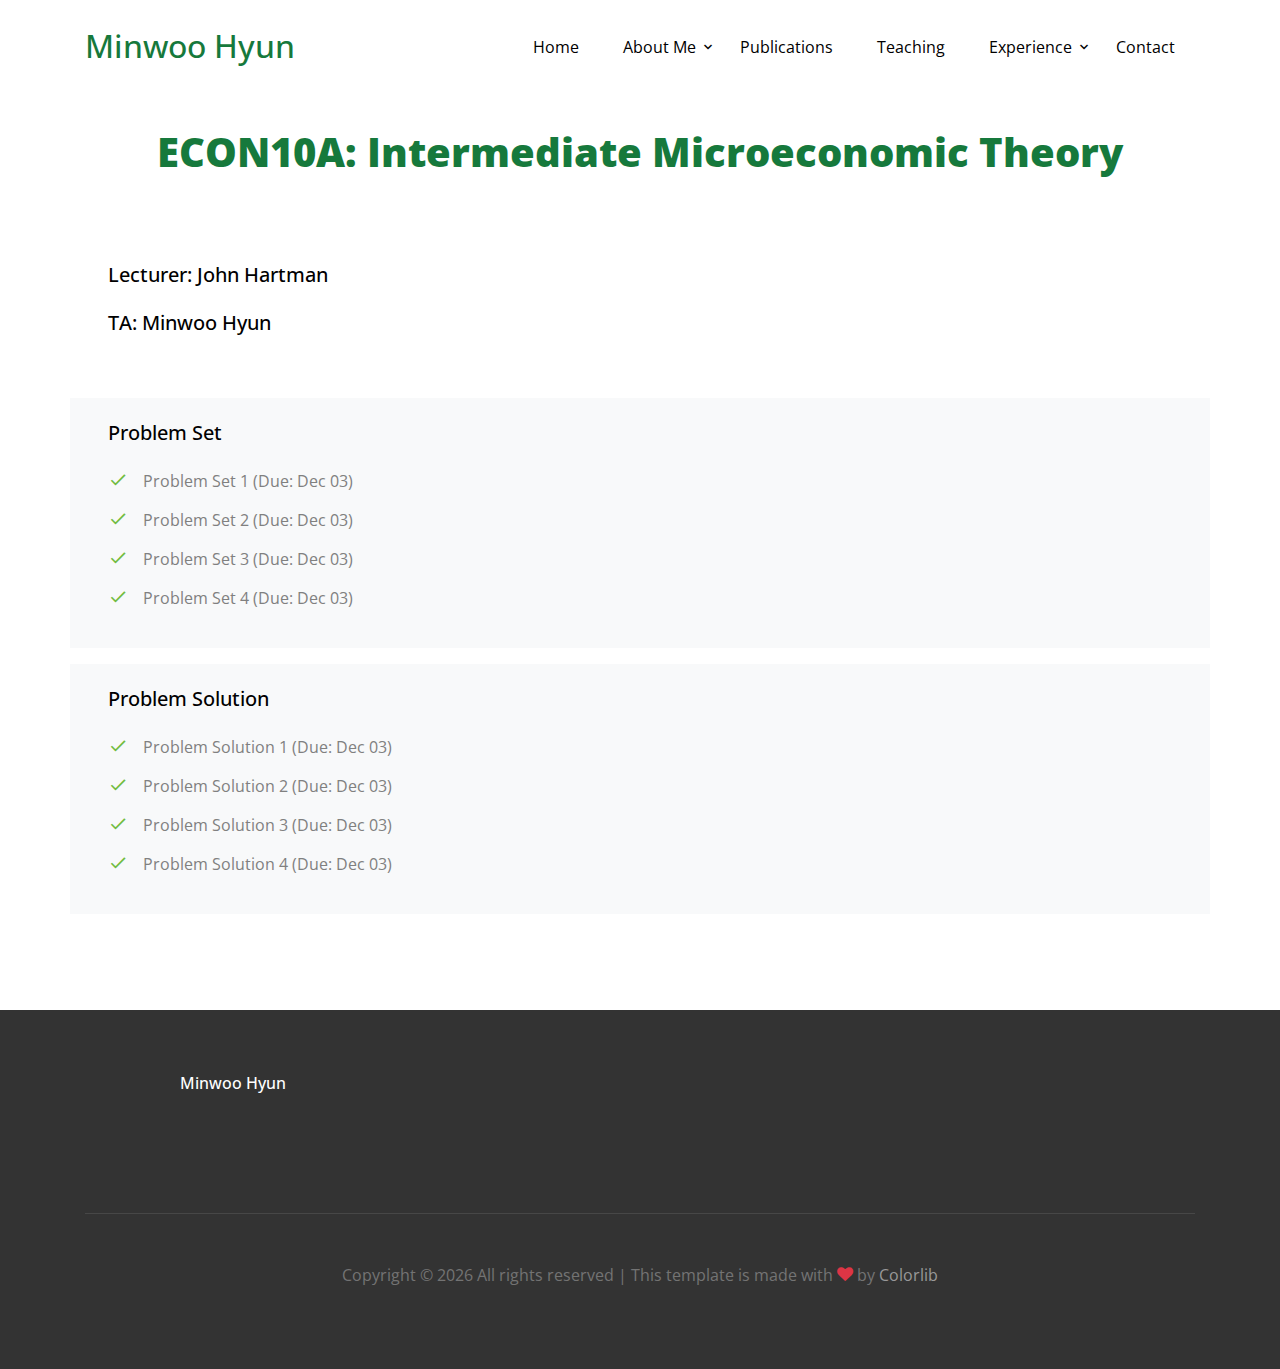
==== teaching_20f.html @ 29292870 "major changes" ====
<!doctype html>
<html lang="en">

<head>
    <title>Minwoo Hyun's Personal Website</title>
    <meta charset="utf-8">
    <meta name="viewport" content="width=device-width, initial-scale=1, shrink-to-fit=no">


    <link href="https://fonts.googleapis.com/css?family=Open+Sans:300,400,700" rel="stylesheet">
    <link rel="stylesheet" href="fonts/icomoon/style.css">

    <link rel="stylesheet" href="css/bootstrap.min.css">
    <link rel="stylesheet" href="css/jquery-ui.css">
    <link rel="stylesheet" href="css/owl.carousel.min.css">
    <link rel="stylesheet" href="css/owl.theme.default.min.css">
    <link rel="stylesheet" href="css/owl.theme.default.min.css">

    <link rel="stylesheet" href="css/jquery.fancybox.min.css">

    <link rel="stylesheet" href="css/bootstrap-datepicker.css">

    <link rel="stylesheet" href="fonts/flaticon/font/flaticon.css">

    <link rel="stylesheet" href="css/aos.css">

    <link rel="stylesheet" href="css/style.css">
    <!-- Global site tag (gtag.js) - Google Analytics -->
    <script async src="https://www.googletagmanager.com/gtag/js?id=UA-167402084-1"></script>
    <script>
        window.dataLayer = window.dataLayer || [];

        function gtag() {
            dataLayer.push(arguments);
        }
        gtag('js', new Date());

        gtag('config', 'UA-167402084-1');
    </script>

</head>

<body data-spy="scroll" data-target=".site-navbar-target" data-offset="300">

    <div class="site-wrap">

        <div class="site-mobile-menu site-navbar-target">
            <div class="site-mobile-menu-header">
                <div class="site-mobile-menu-close mt-3">
                    <span class="icon-close2 js-menu-toggle"></span>
                </div>
            </div>
            <div class="site-mobile-menu-body"></div>
        </div>


        <header class="site-navbar py-4" role="banner">

            <div class="container">
                <div class="row align-items-center">

                    <div class="col-8 col-xl-3">
                        <h1 class="mb-0 site-logo"><a href="index.html" class="h2 mb-0">Minwoo Hyun</a></h1>
                    </div>

                    <div class="col-12 col-md-9 d-none d-xl-block">
                        <nav class="site-navigation position-relative text-right" role="navigation">

                            <ul class="site-menu main-menu js-clone-nav mr-auto d-none d-lg-block">
                                <li><a href="ndex.html#home-section" class="nav-link">Home</a></li>

                                <li class="has-children">
                                    <a href="index.html#about-section" class="nav-link">About Me</a>
                                    <ul class="dropdown">
                                        <li><a href="ndex.html#education-section" class="nav-link">Education</a></li>
                                    </ul>
                                </li>

                                <li><a href="index.html#publication-section" class="nav-link">Publications</a></li>

                                <li><a href="index.html#teaching-section" class="nav-link">Teaching</a></li>

                                <li class="has-children">
                                    <a href="index.html#experience-section" class="nav-link">Experience</a>

                                    <ul class="dropdown">
                                        <li><a href="index.html#pt-section" class="nav-link">Presentations</a></li>
                                        <li><a href="index.html#skill-section" class="nav-link">Programming Skills</a></li>
                                        <!-- <li><a href="#honors-section" class="nav-link">Honors & Awards</a></li> -->
                                    </ul>
                                </li>
                                <!-- <li><a href="#skill-section" class="nav-link">Computer Skills</a></li> -->
                                <li><a href="#contact-section" class="nav-link">Contact</a></li>
                            </ul>
                        </nav>
                    </div>


                    <div class="col-3 d-inline-block d-xl-none ml-md-0 py-3" style="position: relative; top: 3px;"><a href="#" class="site-menu-toggle js-menu-toggle float-right"><span class="icon-menu h3"></span></a></div>

                </div>
            </div>

        </header>

        <section class="site-section mt-5" id="teaching-section">
        <div class="container">
            <div class="row mb-5">
                <div class="col-12 text-center" data-aos="fade-up">
                    <h2 class="section-title mb-3">ECON10A: Intermediate Microeconomic Theory</h2>
                </div>
            </div>

            <div class="row exp-item mb-3" data-aos="fade-up" data-aos-delay="">
                <div class="col-12">
                    <h5 class="h5 mb-4 text-black">Lecturer: John Hartman</h5>
                    <h5 class="h5 mb-4 text-black">TA: Minwoo Hyun</h5>

                </div>
            </div>

            <div class="row exp-item bg-light mb-3" data-aos="fade-up" data-aos-delay="">
                <div class="col-12">
                    <h5 class="h5 mb-4 text-black">Problem Set</h5>
                    <ul class="list-unstyled ul-check success">
                        <li>Problem Set 1 (Due: Dec 03)</li>
                        <li>Problem Set 2 (Due: Dec 03)</li>
                        <li>Problem Set 3 (Due: Dec 03)</li>
                        <li>Problem Set 4 (Due: Dec 03)</li>
                    </ul>
                </div>
            </div>

            <div class="row exp-item bg-light mb-3" data-aos="fade-up" data-aos-delay="">
                <div class="col-12">
                    <h5 class="h5 mb-4 text-black">Problem Solution</h5>
                    <ul class="list-unstyled ul-check success">
                        <li>Problem Solution 1 (Due: Dec 03)</li>
                        <li>Problem Solution 2 (Due: Dec 03)</li>
                        <li>Problem Solution 3 (Due: Dec 03)</li>
                        <li>Problem Solution 4 (Due: Dec 03)</li>
                    </ul>
                </div>
            </div>
        </div>
        
    </section>


        <footer class="site-footer">
            <div class="container">
                <div class="row">
                    <div class="col-md-1">
                    </div>
                    <div class="col-md-5 mb-5">
                        <h2 class="footer-heading mb-4">Minwoo Hyun</h2>
                        <!-- <p>Minwoo Hyun</p>
                        <p>Quantum Physicist/Engineer, Machine Learning Researcher</p> -->
                        <!-- <a href="https://www.facebook.com/hyunseok.oh.927/" class="pl-0 pr-3"><span class="icon-facebook"></span></a> -->
                        <!-- <a href="https://www.linkedin.com/in/hyunseok-oh-65031b1ab/" class="pl-3 pr-3"><span class="icon-linkedin"></span></a> -->
                    </div>
                    <div class="col-md-1">
                    </div>
                    <!-- <div class="col-md-5 ml-auto">
                        <h2 class="footer-heading mb-4">Quick Links</h2>
                        <ul class="list-unstyled">
                            <li><a href="#about-section" class="smoothscroll">About Me</a></li>
                            <li><a href="#experience-section" class="smoothscroll">Experience</a></li>
                            <li><a href="#skill-section" class="smoothscroll">Computer Skills</a></li>
                            <li><a href="#contact-section" class="smoothscroll">Contact</a></li>
                        </ul>
                    </div> -->
                </div>
                <div class="row pt-5 text-center">
                    <div class="col-md-12">
                        <div class="border-top pt-5">
                            <p>
                                <!-- Link back to Colorlib can't be removed. Template is licensed under CC BY 3.0. -->
                                Copyright &copy;
                                <script>
                                    document.write(new Date().getFullYear());
                                </script> All rights reserved | This template is made with <i class="icon-heart text-danger" aria-hidden="true"></i> by <a href="https://colorlib.com" target="_blank">Colorlib</a>
                                <!-- Link back to Colorlib can't be removed. Template is licensed under CC BY 3.0. -->
                            </p>

                        </div>
                    </div>

                </div>
            </div>
        </footer>

    </div>
    <!-- .site-wrap -->

    <script src="js/jquery-3.3.1.min.js"></script>
    <script src="js/jquery-ui.js"></script>
    <script src="js/popper.min.js"></script>
    <script src="js/bootstrap.min.js"></script>
    <script src="js/owl.carousel.min.js"></script>
    <script src="js/jquery.countdown.min.js"></script>
    <script src="js/jquery.easing.1.3.js"></script>
    <script src="js/aos.js"></script>
    <script src="js/jquery.fancybox.min.js"></script>
    <script src="js/jquery.sticky.js"></script>
    <script src="js/isotope.pkgd.min.js"></script>


    <script src="js/main.js"></script>

</body>

</html>
---- fonts/icomoon/style.css ----
@font-face {
  font-family: 'icomoon';
  src:  url('fonts/icomoon.eot?10si43');
  src:  url('fonts/icomoon.eot?10si43#iefix') format('embedded-opentype'),
    url('fonts/icomoon.ttf?10si43') format('truetype'),
    url('fonts/icomoon.woff?10si43') format('woff'),
    url('fonts/icomoon.svg?10si43#icomoon') format('svg');
  font-weight: normal;
  font-style: normal;
}

[class^="icon-"], [class*=" icon-"] {
  /* use !important to prevent issues with browser extensions that change fonts */
  font-family: 'icomoon' !important;
  speak: none;
  font-style: normal;
  font-weight: normal;
  font-variant: normal;
  text-transform: none;
  line-height: 1;

  /* Better Font Rendering =========== */
  -webkit-font-smoothing: antialiased;
  -moz-osx-font-smoothing: grayscale;
}

.icon-asterisk:before {
  content: "\f069";
}
.icon-plus:before {
  content: "\f067";
}
.icon-question:before {
  content: "\f128";
}
.icon-minus:before {
  content: "\f068";
}
.icon-glass:before {
  content: "\f000";
}
.icon-music:before {
  content: "\f001";
}
.icon-search:before {
  content: "\f002";
}
.icon-envelope-o:before {
  content: "\f003";
}
.icon-heart:before {
  content: "\f004";
}
.icon-star:before {
  content: "\f005";
}
.icon-star-o:before {
  content: "\f006";
}
.icon-user:before {
  content: "\f007";
}
.icon-film:before {
  content: "\f008";
}
.icon-th-large:before {
  content: "\f009";
}
.icon-th:before {
  content: "\f00a";
}
.icon-th-list:before {
  content: "\f00b";
}
.icon-check:before {
  content: "\f00c";
}
.icon-close:before {
  content: "\f00d";
}
.icon-remove:before {
  content: "\f00d";
}
.icon-times:before {
  content: "\f00d";
}
.icon-search-plus:before {
  content: "\f00e";
}
.icon-search-minus:before {
  content: "\f010";
}
.icon-power-off:before {
  content: "\f011";
}
.icon-signal:before {
  content: "\f012";
}
.icon-cog:before {
  content: "\f013";
}
.icon-gear:before {
  content: "\f013";
}
.icon-trash-o:before {
  content: "\f014";
}
.icon-home:before {
  content: "\f015";
}
.icon-file-o:before {
  content: "\f016";
}
.icon-clock-o:before {
  content: "\f017";
}
.icon-road:before {
  content: "\f018";
}
.icon-download:before {
  content: "\f019";
}
.icon-arrow-circle-o-down:before {
  content: "\f01a";
}
.icon-arrow-circle-o-up:before {
  content: "\f01b";
}
.icon-inbox:before {
  content: "\f01c";
}
.icon-play-circle-o:before {
  content: "\f01d";
}
.icon-repeat:before {
  content: "\f01e";
}
.icon-rotate-right:before {
  content: "\f01e";
}
.icon-refresh:before {
  content: "\f021";
}
.icon-list-alt:before {
  content: "\f022";
}
.icon-lock:before {
  content: "\f023";
}
.icon-flag:before {
  content: "\f024";
}
.icon-headphones:before {
  content: "\f025";
}
.icon-volume-off:before {
  content: "\f026";
}
.icon-volume-down:before {
  content: "\f027";
}
.icon-volume-up:before {
  content: "\f028";
}
.icon-qrcode:before {
  content: "\f029";
}
.icon-barcode:before {
  content: "\f02a";
}
.icon-tag:before {
  content: "\f02b";
}
.icon-tags:before {
  content: "\f02c";
}
.icon-book:before {
  content: "\f02d";
}
.icon-bookmark:before {
  content: "\f02e";
}
.icon-print:before {
  content: "\f02f";
}
.icon-camera:before {
  content: "\f030";
}
.icon-font:before {
  content: "\f031";
}
.icon-bold:before {
  content: "\f032";
}
.icon-italic:before {
  content: "\f033";
}
.icon-text-height:before {
  content: "\f034";
}
.icon-text-width:before {
  content: "\f035";
}
.icon-align-left:before {
  content: "\f036";
}
.icon-align-center:before {
  content: "\f037";
}
.icon-align-right:before {
  content: "\f038";
}
.icon-align-justify:before {
  content: "\f039";
}
.icon-list:before {
  content: "\f03a";
}
.icon-dedent:before {
  content: "\f03b";
}
.icon-outdent:before {
  content: "\f03b";
}
.icon-indent:before {
  content: "\f03c";
}
.icon-video-camera:before {
  content: "\f03d";
}
.icon-image:before {
  content: "\f03e";
}
.icon-photo:before {
  content: "\f03e";
}
.icon-picture-o:before {
  content: "\f03e";
}
.icon-pencil:before {
  content: "\f040";
}
.icon-map-marker:before {
  content: "\f041";
}
.icon-adjust:before {
  content: "\f042";
}
.icon-tint:before {
  content: "\f043";
}
.icon-edit:before {
  content: "\f044";
}
.icon-pencil-square-o:before {
  content: "\f044";
}
.icon-share-square-o:before {
  content: "\f045";
}
.icon-check-square-o:before {
  content: "\f046";
}
.icon-arrows:before {
  content: "\f047";
}
.icon-step-backward:before {
  content: "\f048";
}
.icon-fast-backward:before {
  content: "\f049";
}
.icon-backward:before {
  content: "\f04a";
}
.icon-play:before {
  content: "\f04b";
}
.icon-pause:before {
  content: "\f04c";
}
.icon-stop:before {
  content: "\f04d";
}
.icon-forward:before {
  content: "\f04e";
}
.icon-fast-forward:before {
  content: "\f050";
}
.icon-step-forward:before {
  content: "\f051";
}
.icon-eject:before {
  content: "\f052";
}
.icon-chevron-left:before {
  content: "\f053";
}
.icon-chevron-right:before {
  content: "\f054";
}
.icon-plus-circle:before {
  content: "\f055";
}
.icon-minus-circle:before {
  content: "\f056";
}
.icon-times-circle:before {
  content: "\f057";
}
.icon-check-circle:before {
  content: "\f058";
}
.icon-question-circle:before {
  content: "\f059";
}
.icon-info-circle:before {
  content: "\f05a";
}
.icon-crosshairs:before {
  content: "\f05b";
}
.icon-times-circle-o:before {
  content: "\f05c";
}
.icon-check-circle-o:before {
  content: "\f05d";
}
.icon-ban:before {
  content: "\f05e";
}
.icon-arrow-left:before {
  content: "\f060";
}
.icon-arrow-right:before {
  content: "\f061";
}
.icon-arrow-up:before {
  content: "\f062";
}
.icon-arrow-down:before {
  content: "\f063";
}
.icon-mail-forward:before {
  content: "\f064";
}
.icon-share:before {
  content: "\f064";
}
.icon-expand:before {
  content: "\f065";
}
.icon-compress:before {
  content: "\f066";
}
.icon-exclamation-circle:before {
  content: "\f06a";
}
.icon-gift:before {
  content: "\f06b";
}
.icon-leaf:before {
  content: "\f06c";
}
.icon-fire:before {
  content: "\f06d";
}
.icon-eye:before {
  content: "\f06e";
}
.icon-eye-slash:before {
  content: "\f070";
}
.icon-exclamation-triangle:before {
  content: "\f071";
}
.icon-warning:before {
  content: "\f071";
}
.icon-plane:before {
  content: "\f072";
}
.icon-calendar:before {
  content: "\f073";
}
.icon-random:before {
  content: "\f074";
}
.icon-comment:before {
  content: "\f075";
}
.icon-magnet:before {
  content: "\f076";
}
.icon-chevron-up:before {
  content: "\f077";
}
.icon-chevron-down:before {
  content: "\f078";
}
.icon-retweet:before {
  content: "\f079";
}
.icon-shopping-cart:before {
  content: "\f07a";
}
.icon-folder:before {
  content: "\f07b";
}
.icon-folder-open:before {
  content: "\f07c";
}
.icon-arrows-v:before {
  content: "\f07d";
}
.icon-arrows-h:before {
  content: "\f07e";
}
.icon-bar-chart:before {
  content: "\f080";
}
.icon-bar-chart-o:before {
  content: "\f080";
}
.icon-twitter-square:before {
  content: "\f081";
}
.icon-facebook-square:before {
  content: "\f082";
}
.icon-camera-retro:before {
  content: "\f083";
}
.icon-key:before {
  content: "\f084";
}
.icon-cogs:before {
  content: "\f085";
}
.icon-gears:before {
  content: "\f085";
}
.icon-comments:before {
  content: "\f086";
}
.icon-thumbs-o-up:before {
  content: "\f087";
}
.icon-thumbs-o-down:before {
  content: "\f088";
}
.icon-star-half:before {
  content: "\f089";
}
.icon-heart-o:before {
  content: "\f08a";
}
.icon-sign-out:before {
  content: "\f08b";
}
.icon-linkedin-square:before {
  content: "\f08c";
}
.icon-thumb-tack:before {
  content: "\f08d";
}
.icon-external-link:before {
  content: "\f08e";
}
.icon-sign-in:before {
  content: "\f090";
}
.icon-trophy:before {
  content: "\f091";
}
.icon-github-square:before {
  content: "\f092";
}
.icon-upload:before {
  content: "\f093";
}
.icon-lemon-o:before {
  content: "\f094";
}
.icon-phone:before {
  content: "\f095";
}
.icon-square-o:before {
  content: "\f096";
}
.icon-bookmark-o:before {
  content: "\f097";
}
.icon-phone-square:before {
  content: "\f098";
}
.icon-twitter:before {
  content: "\f099";
}
.icon-facebook:before {
  content: "\f09a";
}
.icon-facebook-f:before {
  content: "\f09a";
}
.icon-github:before {
  content: "\f09b";
}
.icon-unlock:before {
  content: "\f09c";
}
.icon-credit-card:before {
  content: "\f09d";
}
.icon-feed:before {
  content: "\f09e";
}
.icon-rss:before {
  content: "\f09e";
}
.icon-hdd-o:before {
  content: "\f0a0";
}
.icon-bullhorn:before {
  content: "\f0a1";
}
.icon-bell-o:before {
  content: "\f0a2";
}
.icon-certificate:before {
  content: "\f0a3";
}
.icon-hand-o-right:before {
  content: "\f0a4";
}
.icon-hand-o-left:before {
  content: "\f0a5";
}
.icon-hand-o-up:before {
  content: "\f0a6";
}
.icon-hand-o-down:before {
  content: "\f0a7";
}
.icon-arrow-circle-left:before {
  content: "\f0a8";
}
.icon-arrow-circle-right:before {
  content: "\f0a9";
}
.icon-arrow-circle-up:before {
  content: "\f0aa";
}
.icon-arrow-circle-down:before {
  content: "\f0ab";
}
.icon-globe:before {
  content: "\f0ac";
}
.icon-wrench:before {
  content: "\f0ad";
}
.icon-tasks:before {
  content: "\f0ae";
}
.icon-filter:before {
  content: "\f0b0";
}
.icon-briefcase:before {
  content: "\f0b1";
}
.icon-arrows-alt:before {
  content: "\f0b2";
}
.icon-group:before {
  content: "\f0c0";
}
.icon-users:before {
  content: "\f0c0";
}
.icon-chain:before {
  content: "\f0c1";
}
.icon-link:before {
  content: "\f0c1";
}
.icon-cloud:before {
  content: "\f0c2";
}
.icon-flask:before {
  content: "\f0c3";
}
.icon-cut:before {
  content: "\f0c4";
}
.icon-scissors:before {
  content: "\f0c4";
}
.icon-copy:before {
  content: "\f0c5";
}
.icon-files-o:before {
  content: "\f0c5";
}
.icon-paperclip:before {
  content: "\f0c6";
}
.icon-floppy-o:before {
  content: "\f0c7";
}
.icon-save:before {
  content: "\f0c7";
}
.icon-square:before {
  content: "\f0c8";
}
.icon-bars:before {
  content: "\f0c9";
}
.icon-navicon:before {
  content: "\f0c9";
}
.icon-reorder:before {
  content: "\f0c9";
}
.icon-list-ul:before {
  content: "\f0ca";
}
.icon-list-ol:before {
  content: "\f0cb";
}
.icon-strikethrough:before {
  content: "\f0cc";
}
.icon-underline:before {
  content: "\f0cd";
}
.icon-table:before {
  content: "\f0ce";
}
.icon-magic:before {
  content: "\f0d0";
}
.icon-truck:before {
  content: "\f0d1";
}
.icon-pinterest:before {
  content: "\f0d2";
}
.icon-pinterest-square:before {
  content: "\f0d3";
}
.icon-google-plus-square:before {
  content: "\f0d4";
}
.icon-google-plus:before {
  content: "\f0d5";
}
.icon-money:before {
  content: "\f0d6";
}
.icon-caret-down:before {
  content: "\f0d7";
}
.icon-caret-up:before {
  content: "\f0d8";
}
.icon-caret-left:before {
  content: "\f0d9";
}
.icon-caret-right:before {
  content: "\f0da";
}
.icon-columns:before {
  content: "\f0db";
}
.icon-sort:before {
  content: "\f0dc";
}
.icon-unsorted:before {
  content: "\f0dc";
}
.icon-sort-desc:before {
  content: "\f0dd";
}
.icon-sort-down:before {
  content: "\f0dd";
}
.icon-sort-asc:before {
  content: "\f0de";
}
.icon-sort-up:before {
  content: "\f0de";
}
.icon-envelope:before {
  content: "\f0e0";
}
.icon-linkedin:before {
  content: "\f0e1";
}
.icon-rotate-left:before {
  content: "\f0e2";
}
.icon-undo:before {
  content: "\f0e2";
}
.icon-gavel:before {
  content: "\f0e3";
}
.icon-legal:before {
  content: "\f0e3";
}
.icon-dashboard:before {
  content: "\f0e4";
}
.icon-tachometer:before {
  content: "\f0e4";
}
.icon-comment-o:before {
  content: "\f0e5";
}
.icon-comments-o:before {
  content: "\f0e6";
}
.icon-bolt:before {
  content: "\f0e7";
}
.icon-flash:before {
  content: "\f0e7";
}
.icon-sitemap:before {
  content: "\f0e8";
}
.icon-umbrella:before {
  content: "\f0e9";
}
.icon-clipboard:before {
  content: "\f0ea";
}
.icon-paste:before {
  content: "\f0ea";
}
.icon-lightbulb-o:before {
  content: "\f0eb";
}
.icon-exchange:before {
  content: "\f0ec";
}
.icon-cloud-download:before {
  content: "\f0ed";
}
.icon-cloud-upload:before {
  content: "\f0ee";
}
.icon-user-md:before {
  content: "\f0f0";
}
.icon-stethoscope:before {
  content: "\f0f1";
}
.icon-suitcase:before {
  content: "\f0f2";
}
.icon-bell:before {
  content: "\f0f3";
}
.icon-coffee:before {
  content: "\f0f4";
}
.icon-cutlery:before {
  content: "\f0f5";
}
.icon-file-text-o:before {
  content: "\f0f6";
}
.icon-building-o:before {
  content: "\f0f7";
}
.icon-hospital-o:before {
  content: "\f0f8";
}
.icon-ambulance:before {
  content: "\f0f9";
}
.icon-medkit:before {
  content: "\f0fa";
}
.icon-fighter-jet:before {
  content: "\f0fb";
}
.icon-beer:before {
  content: "\f0fc";
}
.icon-h-square:before {
  content: "\f0fd";
}
.icon-plus-square:before {
  content: "\f0fe";
}
.icon-angle-double-left:before {
  content: "\f100";
}
.icon-angle-double-right:before {
  content: "\f101";
}
.icon-angle-double-up:before {
  content: "\f102";
}
.icon-angle-double-down:before {
  content: "\f103";
}
.icon-angle-left:before {
  content: "\f104";
}
.icon-angle-right:before {
  content: "\f105";
}
.icon-angle-up:before {
  content: "\f106";
}
.icon-angle-down:before {
  content: "\f107";
}
.icon-desktop:before {
  content: "\f108";
}
.icon-laptop:before {
  content: "\f109";
}
.icon-tablet:before {
  content: "\f10a";
}
.icon-mobile:before {
  content: "\f10b";
}
.icon-mobile-phone:before {
  content: "\f10b";
}
.icon-circle-o:before {
  content: "\f10c";
}
.icon-quote-left:before {
  content: "\f10d";
}
.icon-quote-right:before {
  content: "\f10e";
}
.icon-spinner:before {
  content: "\f110";
}
.icon-circle:before {
  content: "\f111";
}
.icon-mail-reply:before {
  content: "\f112";
}
.icon-reply:before {
  content: "\f112";
}
.icon-github-alt:before {
  content: "\f113";
}
.icon-folder-o:before {
  content: "\f114";
}
.icon-folder-open-o:before {
  content: "\f115";
}
.icon-smile-o:before {
  content: "\f118";
}
.icon-frown-o:before {
  content: "\f119";
}
.icon-meh-o:before {
  content: "\f11a";
}
.icon-gamepad:before {
  content: "\f11b";
}
.icon-keyboard-o:before {
  content: "\f11c";
}
.icon-flag-o:before {
  content: "\f11d";
}
.icon-flag-checkered:before {
  content: "\f11e";
}
.icon-terminal:before {
  content: "\f120";
}
.icon-code:before {
  content: "\f121";
}
.icon-mail-reply-all:before {
  content: "\f122";
}
.icon-reply-all:before {
  content: "\f122";
}
.icon-star-half-empty:before {
  content: "\f123";
}
.icon-star-half-full:before {
  content: "\f123";
}
.icon-star-half-o:before {
  content: "\f123";
}
.icon-location-arrow:before {
  content: "\f124";
}
.icon-crop:before {
  content: "\f125";
}
.icon-code-fork:before {
  content: "\f126";
}
.icon-chain-broken:before {
  content: "\f127";
}
.icon-unlink:before {
  content: "\f127";
}
.icon-info:before {
  content: "\f129";
}
.icon-exclamation:before {
  content: "\f12a";
}
.icon-superscript:before {
  content: "\f12b";
}
.icon-subscript:before {
  content: "\f12c";
}
.icon-eraser:before {
  content: "\f12d";
}
.icon-puzzle-piece:before {
  content: "\f12e";
}
.icon-microphone:before {
  content: "\f130";
}
.icon-microphone-slash:before {
  content: "\f131";
}
.icon-shield:before {
  content: "\f132";
}
.icon-calendar-o:before {
  content: "\f133";
}
.icon-fire-extinguisher:before {
  content: "\f134";
}
.icon-rocket:before {
  content: "\f135";
}
.icon-maxcdn:before {
  content: "\f136";
}
.icon-chevron-circle-left:before {
  content: "\f137";
}
.icon-chevron-circle-right:before {
  content: "\f138";
}
.icon-chevron-circle-up:before {
  content: "\f139";
}
.icon-chevron-circle-down:before {
  content: "\f13a";
}
.icon-html5:before {
  content: "\f13b";
}
.icon-css3:before {
  content: "\f13c";
}
.icon-anchor:before {
  content: "\f13d";
}
.icon-unlock-alt:before {
  content: "\f13e";
}
.icon-bullseye:before {
  content: "\f140";
}
.icon-ellipsis-h:before {
  content: "\f141";
}
.icon-ellipsis-v:before {
  content: "\f142";
}
.icon-rss-square:before {
  content: "\f143";
}
.icon-play-circle:before {
  content: "\f144";
}
.icon-ticket:before {
  content: "\f145";
}
.icon-minus-square:before {
  content: "\f146";
}
.icon-minus-square-o:before {
  content: "\f147";
}
.icon-level-up:before {
  content: "\f148";
}
.icon-level-down:before {
  content: "\f149";
}
.icon-check-square:before {
  content: "\f14a";
}
.icon-pencil-square:before {
  content: "\f14b";
}
.icon-external-link-square:before {
  content: "\f14c";
}
.icon-share-square:before {
  content: "\f14d";
}
.icon-compass:before {
  content: "\f14e";
}
.icon-caret-square-o-down:before {
  content: "\f150";
}
.icon-toggle-down:before {
  content: "\f150";
}
.icon-caret-square-o-up:before {
  content: "\f151";
}
.icon-toggle-up:before {
  content: "\f151";
}
.icon-caret-square-o-right:before {
  content: "\f152";
}
.icon-toggle-right:before {
  content: "\f152";
}
.icon-eur:before {
  content: "\f153";
}
.icon-euro:before {
  content: "\f153";
}
.icon-gbp:before {
  content: "\f154";
}
.icon-dollar:before {
  content: "\f155";
}
.icon-usd:before {
  content: "\f155";
}
.icon-inr:before {
  content: "\f156";
}
.icon-rupee:before {
  content: "\f156";
}
.icon-cny:before {
  content: "\f157";
}
.icon-jpy:before {
  content: "\f157";
}
.icon-rmb:before {
  content: "\f157";
}
.icon-yen:before {
  content: "\f157";
}
.icon-rouble:before {
  content: "\f158";
}
.icon-rub:before {
  content: "\f158";
}
.icon-ruble:before {
  content: "\f158";
}
.icon-krw:before {
  content: "\f159";
}
.icon-won:before {
  content: "\f159";
}
.icon-bitcoin:before {
  content: "\f15a";
}
.icon-btc:before {
  content: "\f15a";
}
.icon-file:before {
  content: "\f15b";
}
.icon-file-text:before {
  content: "\f15c";
}
.icon-sort-alpha-asc:before {
  content: "\f15d";
}
.icon-sort-alpha-desc:before {
  content: "\f15e";
}
.icon-sort-amount-asc:before {
  content: "\f160";
}
.icon-sort-amount-desc:before {
  content: "\f161";
}
.icon-sort-numeric-asc:before {
  content: "\f162";
}
.icon-sort-numeric-desc:before {
  content: "\f163";
}
.icon-thumbs-up:before {
  content: "\f164";
}
.icon-thumbs-down:before {
  content: "\f165";
}
.icon-youtube-square:before {
  content: "\f166";
}
.icon-youtube:before {
  content: "\f167";
}
.icon-xing:before {
  content: "\f168";
}
.icon-xing-square:before {
  content: "\f169";
}
.icon-youtube-play:before {
  content: "\f16a";
}
.icon-dropbox:before {
  content: "\f16b";
}
.icon-stack-overflow:before {
  content: "\f16c";
}
.icon-instagram:before {
  content: "\f16d";
}
.icon-flickr:before {
  content: "\f16e";
}
.icon-adn:before {
  content: "\f170";
}
.icon-bitbucket:before {
  content: "\f171";
}
.icon-bitbucket-square:before {
  content: "\f172";
}
.icon-tumblr:before {
  content: "\f173";
}
.icon-tumblr-square:before {
  content: "\f174";
}
.icon-long-arrow-down:before {
  content: "\f175";
}
.icon-long-arrow-up:before {
  content: "\f176";
}
.icon-long-arrow-left:before {
  content: "\f177";
}
.icon-long-arrow-right:before {
  content: "\f178";
}
.icon-apple:before {
  content: "\f179";
}
.icon-windows:before {
  content: "\f17a";
}
.icon-android:before {
  content: "\f17b";
}
.icon-linux:before {
  content: "\f17c";
}
.icon-dribbble:before {
  content: "\f17d";
}
.icon-skype:before {
  content: "\f17e";
}
.icon-foursquare:before {
  content: "\f180";
}
.icon-trello:before {
  content: "\f181";
}
.icon-female:before {
  content: "\f182";
}
.icon-male:before {
  content: "\f183";
}
.icon-gittip:before {
  content: "\f184";
}
.icon-gratipay:before {
  content: "\f184";
}
.icon-sun-o:before {
  content: "\f185";
}
.icon-moon-o:before {
  content: "\f186";
}
.icon-archive:before {
  content: "\f187";
}
.icon-bug:before {
  content: "\f188";
}
.icon-vk:before {
  content: "\f189";
}
.icon-weibo:before {
  content: "\f18a";
}
.icon-renren:before {
  content: "\f18b";
}
.icon-pagelines:before {
  content: "\f18c";
}
.icon-stack-exchange:before {
  content: "\f18d";
}
.icon-arrow-circle-o-right:before {
  content: "\f18e";
}
.icon-arrow-circle-o-left:before {
  content: "\f190";
}
.icon-caret-square-o-left:before {
  content: "\f191";
}
.icon-toggle-left:before {
  content: "\f191";
}
.icon-dot-circle-o:before {
  content: "\f192";
}
.icon-wheelchair:before {
  content: "\f193";
}
.icon-vimeo-square:before {
  content: "\f194";
}
.icon-try:before {
  content: "\f195";
}
.icon-turkish-lira:before {
  content: "\f195";
}
.icon-plus-square-o:before {
  content: "\f196";
}
.icon-space-shuttle:before {
  content: "\f197";
}
.icon-slack:before {
  content: "\f198";
}
.icon-envelope-square:before {
  content: "\f199";
}
.icon-wordpress:before {
  content: "\f19a";
}
.icon-openid:before {
  content: "\f19b";
}
.icon-bank:before {
  content: "\f19c";
}
.icon-institution:before {
  content: "\f19c";
}
.icon-university:before {
  content: "\f19c";
}
.icon-graduation-cap:before {
  content: "\f19d";
}
.icon-mortar-board:before {
  content: "\f19d";
}
.icon-yahoo:before {
  content: "\f19e";
}
.icon-google:before {
  content: "\f1a0";
}
.icon-reddit:before {
  content: "\f1a1";
}
.icon-reddit-square:before {
  content: "\f1a2";
}
.icon-stumbleupon-circle:before {
  content: "\f1a3";
}
.icon-stumbleupon:before {
  content: "\f1a4";
}
.icon-delicious:before {
  content: "\f1a5";
}
.icon-digg:before {
  content: "\f1a6";
}
.icon-pied-piper-pp:before {
  content: "\f1a7";
}
.icon-pied-piper-alt:before {
  content: "\f1a8";
}
.icon-drupal:before {
  content: "\f1a9";
}
.icon-joomla:before {
  content: "\f1aa";
}
.icon-language:before {
  content: "\f1ab";
}
.icon-fax:before {
  content: "\f1ac";
}
.icon-building:before {
  content: "\f1ad";
}
.icon-child:before {
  content: "\f1ae";
}
.icon-paw:before {
  content: "\f1b0";
}
.icon-spoon:before {
  content: "\f1b1";
}
.icon-cube:before {
  content: "\f1b2";
}
.icon-cubes:before {
  content: "\f1b3";
}
.icon-behance:before {
  content: "\f1b4";
}
.icon-behance-square:before {
  content: "\f1b5";
}
.icon-steam:before {
  content: "\f1b6";
}
.icon-steam-square:before {
  content: "\f1b7";
}
.icon-recycle:before {
  content: "\f1b8";
}
.icon-automobile:before {
  content: "\f1b9";
}
.icon-car:before {
  content: "\f1b9";
}
.icon-cab:before {
  content: "\f1ba";
}
.icon-taxi:before {
  content: "\f1ba";
}
.icon-tree:before {
  content: "\f1bb";
}
.icon-spotify:before {
  content: "\f1bc";
}
.icon-deviantart:before {
  content: "\f1bd";
}
.icon-soundcloud:before {
  content: "\f1be";
}
.icon-database:before {
  content: "\f1c0";
}
.icon-file-pdf-o:before {
  content: "\f1c1";
}
.icon-file-word-o:before {
  content: "\f1c2";
}
.icon-file-excel-o:before {
  content: "\f1c3";
}
.icon-file-powerpoint-o:before {
  content: "\f1c4";
}
.icon-file-image-o:before {
  content: "\f1c5";
}
.icon-file-photo-o:before {
  content: "\f1c5";
}
.icon-file-picture-o:before {
  content: "\f1c5";
}
.icon-file-archive-o:before {
  content: "\f1c6";
}
.icon-file-zip-o:before {
  content: "\f1c6";
}
.icon-file-audio-o:before {
  content: "\f1c7";
}
.icon-file-sound-o:before {
  content: "\f1c7";
}
.icon-file-movie-o:before {
  content: "\f1c8";
}
.icon-file-video-o:before {
  content: "\f1c8";
}
.icon-file-code-o:before {
  content: "\f1c9";
}
.icon-vine:before {
  content: "\f1ca";
}
.icon-codepen:before {
  content: "\f1cb";
}
.icon-jsfiddle:before {
  content: "\f1cc";
}
.icon-life-bouy:before {
  content: "\f1cd";
}
.icon-life-buoy:before {
  content: "\f1cd";
}
.icon-life-ring:before {
  content: "\f1cd";
}
.icon-life-saver:before {
  content: "\f1cd";
}
.icon-support:before {
  content: "\f1cd";
}
.icon-circle-o-notch:before {
  content: "\f1ce";
}
.icon-ra:before {
  content: "\f1d0";
}
.icon-rebel:before {
  content: "\f1d0";
}
.icon-resistance:before {
  content: "\f1d0";
}
.icon-empire:before {
  content: "\f1d1";
}
.icon-ge:before {
  content: "\f1d1";
}
.icon-git-square:before {
  content: "\f1d2";
}
.icon-git:before {
  content: "\f1d3";
}
.icon-hacker-news:before {
  content: "\f1d4";
}
.icon-y-combinator-square:before {
  content: "\f1d4";
}
.icon-yc-square:before {
  content: "\f1d4";
}
.icon-tencent-weibo:before {
  content: "\f1d5";
}
.icon-qq:before {
  content: "\f1d6";
}
.icon-wechat:before {
  content: "\f1d7";
}
.icon-weixin:before {
  content: "\f1d7";
}
.icon-paper-plane:before {
  content: "\f1d8";
}
.icon-send:before {
  content: "\f1d8";
}
.icon-paper-plane-o:before {
  content: "\f1d9";
}
.icon-send-o:before {
  content: "\f1d9";
}
.icon-history:before {
  content: "\f1da";
}
.icon-circle-thin:before {
  content: "\f1db";
}
.icon-header:before {
  content: "\f1dc";
}
.icon-paragraph:before {
  content: "\f1dd";
}
.icon-sliders:before {
  content: "\f1de";
}
.icon-share-alt:before {
  content: "\f1e0";
}
.icon-share-alt-square:before {
  content: "\f1e1";
}
.icon-bomb:before {
  content: "\f1e2";
}
.icon-futbol-o:before {
  content: "\f1e3";
}
.icon-soccer-ball-o:before {
  content: "\f1e3";
}
.icon-tty:before {
  content: "\f1e4";
}
.icon-binoculars:before {
  content: "\f1e5";
}
.icon-plug:before {
  content: "\f1e6";
}
.icon-slideshare:before {
  content: "\f1e7";
}
.icon-twitch:before {
  content: "\f1e8";
}
.icon-yelp:before {
  content: "\f1e9";
}
.icon-newspaper-o:before {
  content: "\f1ea";
}
.icon-wifi:before {
  content: "\f1eb";
}
.icon-calculator:before {
  content: "\f1ec";
}
.icon-paypal:before {
  content: "\f1ed";
}
.icon-google-wallet:before {
  content: "\f1ee";
}
.icon-cc-visa:before {
  content: "\f1f0";
}
.icon-cc-mastercard:before {
  content: "\f1f1";
}
.icon-cc-discover:before {
  content: "\f1f2";
}
.icon-cc-amex:before {
  content: "\f1f3";
}
.icon-cc-paypal:before {
  content: "\f1f4";
}
.icon-cc-stripe:before {
  content: "\f1f5";
}
.icon-bell-slash:before {
  content: "\f1f6";
}
.icon-bell-slash-o:before {
  content: "\f1f7";
}
.icon-trash:before {
  content: "\f1f8";
}
.icon-copyright:before {
  content: "\f1f9";
}
.icon-at:before {
  content: "\f1fa";
}
.icon-eyedropper:before {
  content: "\f1fb";
}
.icon-paint-brush:before {
  content: "\f1fc";
}
.icon-birthday-cake:before {
  content: "\f1fd";
}
.icon-area-chart:before {
  content: "\f1fe";
}
.icon-pie-chart:before {
  content: "\f200";
}
.icon-line-chart:before {
  content: "\f201";
}
.icon-lastfm:before {
  content: "\f202";
}
.icon-lastfm-square:before {
  content: "\f203";
}
.icon-toggle-off:before {
  content: "\f204";
}
.icon-toggle-on:before {
  content: "\f205";
}
.icon-bicycle:before {
  content: "\f206";
}
.icon-bus:before {
  content: "\f207";
}
.icon-ioxhost:before {
  content: "\f208";
}
.icon-angellist:before {
  content: "\f209";
}
.icon-cc:before {
  content: "\f20a";
}
.icon-ils:before {
  content: "\f20b";
}
.icon-shekel:before {
  content: "\f20b";
}
.icon-sheqel:before {
  content: "\f20b";
}
.icon-meanpath:before {
  content: "\f20c";
}
.icon-buysellads:before {
  content: "\f20d";
}
.icon-connectdevelop:before {
  content: "\f20e";
}
.icon-dashcube:before {
  content: "\f210";
}
.icon-forumbee:before {
  content: "\f211";
}
.icon-leanpub:before {
  content: "\f212";
}
.icon-sellsy:before {
  content: "\f213";
}
.icon-shirtsinbulk:before {
  content: "\f214";
}
.icon-simplybuilt:before {
  content: "\f215";
}
.icon-skyatlas:before {
  content: "\f216";
}
.icon-cart-plus:before {
  content: "\f217";
}
.icon-cart-arrow-down:before {
  content: "\f218";
}
.icon-diamond:before {
  content: "\f219";
}
.icon-ship:before {
  content: "\f21a";
}
.icon-user-secret:before {
  content: "\f21b";
}
.icon-motorcycle:before {
  content: "\f21c";
}
.icon-street-view:before {
  content: "\f21d";
}
.icon-heartbeat:before {
  content: "\f21e";
}
.icon-venus:before {
  content: "\f221";
}
.icon-mars:before {
  content: "\f222";
}
.icon-mercury:before {
  content: "\f223";
}
.icon-intersex:before {
  content: "\f224";
}
.icon-transgender:before {
  content: "\f224";
}
.icon-transgender-alt:before {
  content: "\f225";
}
.icon-venus-double:before {
  content: "\f226";
}
.icon-mars-double:before {
  content: "\f227";
}
.icon-venus-mars:before {
  content: "\f228";
}
.icon-mars-stroke:before {
  content: "\f229";
}
.icon-mars-stroke-v:before {
  content: "\f22a";
}
.icon-mars-stroke-h:before {
  content: "\f22b";
}
.icon-neuter:before {
  content: "\f22c";
}
.icon-genderless:before {
  content: "\f22d";
}
.icon-facebook-official:before {
  content: "\f230";
}
.icon-pinterest-p:before {
  content: "\f231";
}
.icon-whatsapp:before {
  content: "\f232";
}
.icon-server:before {
  content: "\f233";
}
.icon-user-plus:before {
  content: "\f234";
}
.icon-user-times:before {
  content: "\f235";
}
.icon-bed:before {
  content: "\f236";
}
.icon-hotel:before {
  content: "\f236";
}
.icon-viacoin:before {
  content: "\f237";
}
.icon-train:before {
  content: "\f238";
}
.icon-subway:before {
  content: "\f239";
}
.icon-medium:before {
  content: "\f23a";
}
.icon-y-combinator:before {
  content: "\f23b";
}
.icon-yc:before {
  content: "\f23b";
}
.icon-optin-monster:before {
  content: "\f23c";
}
.icon-opencart:before {
  content: "\f23d";
}
.icon-expeditedssl:before {
  content: "\f23e";
}
.icon-battery:before {
  content: "\f240";
}
.icon-battery-4:before {
  content: "\f240";
}
.icon-battery-full:before {
  content: "\f240";
}
.icon-battery-3:before {
  content: "\f241";
}
.icon-battery-three-quarters:before {
  content: "\f241";
}
.icon-battery-2:before {
  content: "\f242";
}
.icon-battery-half:before {
  content: "\f242";
}
.icon-battery-1:before {
  content: "\f243";
}
.icon-battery-quarter:before {
  content: "\f243";
}
.icon-battery-0:before {
  content: "\f244";
}
.icon-battery-empty:before {
  content: "\f244";
}
.icon-mouse-pointer:before {
  content: "\f245";
}
.icon-i-cursor:before {
  content: "\f246";
}
.icon-object-group:before {
  content: "\f247";
}
.icon-object-ungroup:before {
  content: "\f248";
}
.icon-sticky-note:before {
  content: "\f249";
}
.icon-sticky-note-o:before {
  content: "\f24a";
}
.icon-cc-jcb:before {
  content: "\f24b";
}
.icon-cc-diners-club:before {
  content: "\f24c";
}
.icon-clone:before {
  content: "\f24d";
}
.icon-balance-scale:before {
  content: "\f24e";
}
.icon-hourglass-o:before {
  content: "\f250";
}
.icon-hourglass-1:before {
  content: "\f251";
}
.icon-hourglass-start:before {
  content: "\f251";
}
.icon-hourglass-2:before {
  content: "\f252";
}
.icon-hourglass-half:before {
  content: "\f252";
}
.icon-hourglass-3:before {
  content: "\f253";
}
.icon-hourglass-end:before {
  content: "\f253";
}
.icon-hourglass:before {
  content: "\f254";
}
.icon-hand-grab-o:before {
  content: "\f255";
}
.icon-hand-rock-o:before {
  content: "\f255";
}
.icon-hand-paper-o:before {
  content: "\f256";
}
.icon-hand-stop-o:before {
  content: "\f256";
}
.icon-hand-scissors-o:before {
  content: "\f257";
}
.icon-hand-lizard-o:before {
  content: "\f258";
}
.icon-hand-spock-o:before {
  content: "\f259";
}
.icon-hand-pointer-o:before {
  content: "\f25a";
}
.icon-hand-peace-o:before {
  content: "\f25b";
}
.icon-trademark:before {
  content: "\f25c";
}
.icon-registered:before {
  content: "\f25d";
}
.icon-creative-commons:before {
  content: "\f25e";
}
.icon-gg:before {
  content: "\f260";
}
.icon-gg-circle:before {
  content: "\f261";
}
.icon-tripadvisor:before {
  content: "\f262";
}
.icon-odnoklassniki:before {
  content: "\f263";
}
.icon-odnoklassniki-square:before {
  content: "\f264";
}
.icon-get-pocket:before {
  content: "\f265";
}
.icon-wikipedia-w:before {
  content: "\f266";
}
.icon-safari:before {
  content: "\f267";
}
.icon-chrome:before {
  content: "\f268";
}
.icon-firefox:before {
  content: "\f269";
}
.icon-opera:before {
  content: "\f26a";
}
.icon-internet-explorer:before {
  content: "\f26b";
}
.icon-television:before {
  content: "\f26c";
}
.icon-tv:before {
  content: "\f26c";
}
.icon-contao:before {
  content: "\f26d";
}
.icon-500px:before {
  content: "\f26e";
}
.icon-amazon:before {
  content: "\f270";
}
.icon-calendar-plus-o:before {
  content: "\f271";
}
.icon-calendar-minus-o:before {
  content: "\f272";
}
.icon-calendar-times-o:before {
  content: "\f273";
}
.icon-calendar-check-o:before {
  content: "\f274";
}
.icon-industry:before {
  content: "\f275";
}
.icon-map-pin:before {
  content: "\f276";
}
.icon-map-signs:before {
  content: "\f277";
}
.icon-map-o:before {
  content: "\f278";
}
.icon-map:before {
  content: "\f279";
}
.icon-commenting:before {
  content: "\f27a";
}
.icon-commenting-o:before {
  content: "\f27b";
}
.icon-houzz:before {
  content: "\f27c";
}
.icon-vimeo:before {
  content: "\f27d";
}
.icon-black-tie:before {
  content: "\f27e";
}
.icon-fonticons:before {
  content: "\f280";
}
.icon-reddit-alien:before {
  content: "\f281";
}
.icon-edge:before {
  content: "\f282";
}
.icon-credit-card-alt:before {
  content: "\f283";
}
.icon-codiepie:before {
  content: "\f284";
}
.icon-modx:before {
  content: "\f285";
}
.icon-fort-awesome:before {
  content: "\f286";
}
.icon-usb:before {
  content: "\f287";
}
.icon-product-hunt:before {
  content: "\f288";
}
.icon-mixcloud:before {
  content: "\f289";
}
.icon-scribd:before {
  content: "\f28a";
}
.icon-pause-circle:before {
  content: "\f28b";
}
.icon-pause-circle-o:before {
  content: "\f28c";
}
.icon-stop-circle:before {
  content: "\f28d";
}
.icon-stop-circle-o:before {
  content: "\f28e";
}
.icon-shopping-bag:before {
  content: "\f290";
}
.icon-shopping-basket:before {
  content: "\f291";
}
.icon-hashtag:before {
  content: "\f292";
}
.icon-bluetooth:before {
  content: "\f293";
}
.icon-bluetooth-b:before {
  content: "\f294";
}
.icon-percent:before {
  content: "\f295";
}
.icon-gitlab:before {
  content: "\f296";
}
.icon-wpbeginner:before {
  content: "\f297";
}
.icon-wpforms:before {
  content: "\f298";
}
.icon-envira:before {
  content: "\f299";
}
.icon-universal-access:before {
  content: "\f29a";
}
.icon-wheelchair-alt:before {
  content: "\f29b";
}
.icon-question-circle-o:before {
  content: "\f29c";
}
.icon-blind:before {
  content: "\f29d";
}
.icon-audio-description:before {
  content: "\f29e";
}
.icon-volume-control-phone:before {
  content: "\f2a0";
}
.icon-braille:before {
  content: "\f2a1";
}
.icon-assistive-listening-systems:before {
  content: "\f2a2";
}
.icon-american-sign-language-interpreting:before {
  content: "\f2a3";
}
.icon-asl-interpreting:before {
  content: "\f2a3";
}
.icon-deaf:before {
  content: "\f2a4";
}
.icon-deafness:before {
  content: "\f2a4";
}
.icon-hard-of-hearing:before {
  content: "\f2a4";
}
.icon-glide:before {
  content: "\f2a5";
}
.icon-glide-g:before {
  content: "\f2a6";
}
.icon-sign-language:before {
  content: "\f2a7";
}
.icon-signing:before {
  content: "\f2a7";
}
.icon-low-vision:before {
  content: "\f2a8";
}
.icon-viadeo:before {
  content: "\f2a9";
}
.icon-viadeo-square:before {
  content: "\f2aa";
}
.icon-snapchat:before {
  content: "\f2ab";
}
.icon-snapchat-ghost:before {
  content: "\f2ac";
}
.icon-snapchat-square:before {
  content: "\f2ad";
}
.icon-pied-piper:before {
  content: "\f2ae";
}
.icon-first-order:before {
  content: "\f2b0";
}
.icon-yoast:before {
  content: "\f2b1";
}
.icon-themeisle:before {
  content: "\f2b2";
}
.icon-google-plus-circle:before {
  content: "\f2b3";
}
.icon-google-plus-official:before {
  content: "\f2b3";
}
.icon-fa:before {
  content: "\f2b4";
}
.icon-font-awesome:before {
  content: "\f2b4";
}
.icon-handshake-o:before {
  content: "\f2b5";
}
.icon-envelope-open:before {
  content: "\f2b6";
}
.icon-envelope-open-o:before {
  content: "\f2b7";
}
.icon-linode:before {
  content: "\f2b8";
}
.icon-address-book:before {
  content: "\f2b9";
}
.icon-address-book-o:before {
  content: "\f2ba";
}
.icon-address-card:before {
  content: "\f2bb";
}
.icon-vcard:before {
  content: "\f2bb";
}
.icon-address-card-o:before {
  content: "\f2bc";
}
.icon-vcard-o:before {
  content: "\f2bc";
}
.icon-user-circle:before {
  content: "\f2bd";
}
.icon-user-circle-o:before {
  content: "\f2be";
}
.icon-user-o:before {
  content: "\f2c0";
}
.icon-id-badge:before {
  content: "\f2c1";
}
.icon-drivers-license:before {
  content: "\f2c2";
}
.icon-id-card:before {
  content: "\f2c2";
}
.icon-drivers-license-o:before {
  content: "\f2c3";
}
.icon-id-card-o:before {
  content: "\f2c3";
}
.icon-quora:before {
  content: "\f2c4";
}
.icon-free-code-camp:before {
  content: "\f2c5";
}
.icon-telegram:before {
  content: "\f2c6";
}
.icon-thermometer:before {
  content: "\f2c7";
}
.icon-thermometer-4:before {
  content: "\f2c7";
}
.icon-thermometer-full:before {
  content: "\f2c7";
}
.icon-thermometer-3:before {
  content: "\f2c8";
}
.icon-thermometer-three-quarters:before {
  content: "\f2c8";
}
.icon-thermometer-2:before {
  content: "\f2c9";
}
.icon-thermometer-half:before {
  content: "\f2c9";
}
.icon-thermometer-1:before {
  content: "\f2ca";
}
.icon-thermometer-quarter:before {
  content: "\f2ca";
}
.icon-thermometer-0:before {
  content: "\f2cb";
}
.icon-thermometer-empty:before {
  content: "\f2cb";
}
.icon-shower:before {
  content: "\f2cc";
}
.icon-bath:before {
  content: "\f2cd";
}
.icon-bathtub:before {
  content: "\f2cd";
}
.icon-s15:before {
  content: "\f2cd";
}
.icon-podcast:before {
  content: "\f2ce";
}
.icon-window-maximize:before {
  content: "\f2d0";
}
.icon-window-minimize:before {
  content: "\f2d1";
}
.icon-window-restore:before {
  content: "\f2d2";
}
.icon-times-rectangle:before {
  content: "\f2d3";
}
.icon-window-close:before {
  content: "\f2d3";
}
.icon-times-rectangle-o:before {
  content: "\f2d4";
}
.icon-window-close-o:before {
  content: "\f2d4";
}
.icon-bandcamp:before {
  content: "\f2d5";
}
.icon-grav:before {
  content: "\f2d6";
}
.icon-etsy:before {
  content: "\f2d7";
}
.icon-imdb:before {
  content: "\f2d8";
}
.icon-ravelry:before {
  content: "\f2d9";
}
.icon-eercast:before {
  content: "\f2da";
}
.icon-microchip:before {
  content: "\f2db";
}
.icon-snowflake-o:before {
  content: "\f2dc";
}
.icon-superpowers:before {
  content: "\f2dd";
}
.icon-wpexplorer:before {
  content: "\f2de";
}
.icon-meetup:before {
  content: "\f2e0";
}
.icon-3d_rotation:before {
  content: "\e84d";
}
.icon-ac_unit:before {
  content: "\eb3b";
}
.icon-alarm:before {
  content: "\e855";
}
.icon-access_alarms:before {
  content: "\e191";
}
.icon-schedule:before {
  content: "\e8b5";
}
.icon-accessibility:before {
  content: "\e84e";
}
.icon-accessible:before {
  content: "\e914";
}
.icon-account_balance:before {
  content: "\e84f";
}
.icon-account_balance_wallet:before {
  content: "\e850";
}
.icon-account_box:before {
  content: "\e851";
}
.icon-account_circle:before {
  content: "\e853";
}
.icon-adb:before {
  content: "\e60e";
}
.icon-add:before {
  content: "\e145";
}
.icon-add_a_photo:before {
  content: "\e439";
}
.icon-alarm_add:before {
  content: "\e856";
}
.icon-add_alert:before {
  content: "\e003";
}
.icon-add_box:before {
  content: "\e146";
}
.icon-add_circle:before {
  content: "\e147";
}
.icon-control_point:before {
  content: "\e3ba";
}
.icon-add_location:before {
  content: "\e567";
}
.icon-add_shopping_cart:before {
  content: "\e854";
}
.icon-queue:before {
  content: "\e03c";
}
.icon-add_to_queue:before {
  content: "\e05c";
}
.icon-adjust2:before {
  content: "\e39e";
}
.icon-airline_seat_flat:before {
  content: "\e630";
}
.icon-airline_seat_flat_angled:before {
  content: "\e631";
}
.icon-airline_seat_individual_suite:before {
  content: "\e632";
}
.icon-airline_seat_legroom_extra:before {
  content: "\e633";
}
.icon-airline_seat_legroom_normal:before {
  content: "\e634";
}
.icon-airline_seat_legroom_reduced:before {
  content: "\e635";
}
.icon-airline_seat_recline_extra:before {
  content: "\e636";
}
.icon-airline_seat_recline_normal:before {
  content: "\e637";
}
.icon-flight:before {
  content: "\e539";
}
.icon-airplanemode_inactive:before {
  content: "\e194";
}
.icon-airplay:before {
  content: "\e055";
}
.icon-airport_shuttle:before {
  content: "\eb3c";
}
.icon-alarm_off:before {
  content: "\e857";
}
.icon-alarm_on:before {
  content: "\e858";
}
.icon-album:before {
  content: "\e019";
}
.icon-all_inclusive:before {
  content: "\eb3d";
}
.icon-all_out:before {
  content: "\e90b";
}
.icon-android2:before {
  content: "\e859";
}
.icon-announcement:before {
  content: "\e85a";
}
.icon-apps:before {
  content: "\e5c3";
}
.icon-archive2:before {
  content: "\e149";
}
.icon-arrow_back:before {
  content: "\e5c4";
}
.icon-arrow_downward:before {
  content: "\e5db";
}
.icon-arrow_drop_down:before {
  content: "\e5c5";
}
.icon-arrow_drop_down_circle:before {
  content: "\e5c6";
}
.icon-arrow_drop_up:before {
  content: "\e5c7";
}
.icon-arrow_forward:before {
  content: "\e5c8";
}
.icon-arrow_upward:before {
  content: "\e5d8";
}
.icon-art_track:before {
  content: "\e060";
}
.icon-aspect_ratio:before {
  content: "\e85b";
}
.icon-poll:before {
  content: "\e801";
}
.icon-assignment:before {
  content: "\e85d";
}
.icon-assignment_ind:before {
  content: "\e85e";
}
.icon-assignment_late:before {
  content: "\e85f";
}
.icon-assignment_return:before {
  content: "\e860";
}
.icon-assignment_returned:before {
  content: "\e861";
}
.icon-assignment_turned_in:before {
  content: "\e862";
}
.icon-assistant:before {
  content: "\e39f";
}
.icon-flag2:before {
  content: "\e153";
}
.icon-attach_file:before {
  content: "\e226";
}
.icon-attach_money:before {
  content: "\e227";
}
.icon-attachment:before {
  content: "\e2bc";
}
.icon-audiotrack:before {
  content: "\e3a1";
}
.icon-autorenew:before {
  content: "\e863";
}
.icon-av_timer:before {
  content: "\e01b";
}
.icon-backspace:before {
  content: "\e14a";
}
.icon-cloud_upload:before {
  content: "\e2c3";
}
.icon-battery_alert:before {
  content: "\e19c";
}
.icon-battery_charging_full:before {
  content: "\e1a3";
}
.icon-battery_std:before {
  content: "\e1a5";
}
.icon-battery_unknown:before {
  content: "\e1a6";
}
.icon-beach_access:before {
  content: "\eb3e";
}
.icon-beenhere:before {
  content: "\e52d";
}
.icon-block:before {
  content: "\e14b";
}
.icon-bluetooth2:before {
  content: "\e1a7";
}
.icon-bluetooth_searching:before {
  content: "\e1aa";
}
.icon-bluetooth_connected:before {
  content: "\e1a8";
}
.icon-bluetooth_disabled:before {
  content: "\e1a9";
}
.icon-blur_circular:before {
  content: "\e3a2";
}
.icon-blur_linear:before {
  content: "\e3a3";
}
.icon-blur_off:before {
  content: "\e3a4";
}
.icon-blur_on:before {
  content: "\e3a5";
}
.icon-class:before {
  content: "\e86e";
}
.icon-turned_in:before {
  content: "\e8e6";
}
.icon-turned_in_not:before {
  content: "\e8e7";
}
.icon-border_all:before {
  content: "\e228";
}
.icon-border_bottom:before {
  content: "\e229";
}
.icon-border_clear:before {
  content: "\e22a";
}
.icon-border_color:before {
  content: "\e22b";
}
.icon-border_horizontal:before {
  content: "\e22c";
}
.icon-border_inner:before {
  content: "\e22d";
}
.icon-border_left:before {
  content: "\e22e";
}
.icon-border_outer:before {
  content: "\e22f";
}
.icon-border_right:before {
  content: "\e230";
}
.icon-border_style:before {
  content: "\e231";
}
.icon-border_top:before {
  content: "\e232";
}
.icon-border_vertical:before {
  content: "\e233";
}
.icon-branding_watermark:before {
  content: "\e06b";
}
.icon-brightness_1:before {
  content: "\e3a6";
}
.icon-brightness_2:before {
  content: "\e3a7";
}
.icon-brightness_3:before {
  content: "\e3a8";
}
.icon-brightness_4:before {
  content: "\e3a9";
}
.icon-brightness_low:before {
  content: "\e1ad";
}
.icon-brightness_medium:before {
  content: "\e1ae";
}
.icon-brightness_high:before {
  content: "\e1ac";
}
.icon-brightness_auto:before {
  content: "\e1ab";
}
.icon-broken_image:before {
  content: "\e3ad";
}
.icon-brush:before {
  content: "\e3ae";
}
.icon-bubble_chart:before {
  content: "\e6dd";
}
.icon-bug_report:before {
  content: "\e868";
}
.icon-build:before {
  content: "\e869";
}
.icon-burst_mode:before {
  content: "\e43c";
}
.icon-domain:before {
  content: "\e7ee";
}
.icon-business_center:before {
  content: "\eb3f";
}
.icon-cached:before {
  content: "\e86a";
}
.icon-cake:before {
  content: "\e7e9";
}
.icon-phone2:before {
  content: "\e0cd";
}
.icon-call_end:before {
  content: "\e0b1";
}
.icon-call_made:before {
  content: "\e0b2";
}
.icon-merge_type:before {
  content: "\e252";
}
.icon-call_missed:before {
  content: "\e0b4";
}
.icon-call_missed_outgoing:before {
  content: "\e0e4";
}
.icon-call_received:before {
  content: "\e0b5";
}
.icon-call_split:before {
  content: "\e0b6";
}
.icon-call_to_action:before {
  content: "\e06c";
}
.icon-camera2:before {
  content: "\e3af";
}
.icon-photo_camera:before {
  content: "\e412";
}
.icon-camera_enhance:before {
  content: "\e8fc";
}
.icon-camera_front:before {
  content: "\e3b1";
}
.icon-camera_rear:before {
  content: "\e3b2";
}
.icon-camera_roll:before {
  content: "\e3b3";
}
.icon-cancel:before {
  content: "\e5c9";
}
.icon-redeem:before {
  content: "\e8b1";
}
.icon-card_membership:before {
  content: "\e8f7";
}
.icon-card_travel:before {
  content: "\e8f8";
}
.icon-casino:before {
  content: "\eb40";
}
.icon-cast:before {
  content: "\e307";
}
.icon-cast_connected:before {
  content: "\e308";
}
.icon-center_focus_strong:before {
  content: "\e3b4";
}
.icon-center_focus_weak:before {
  content: "\e3b5";
}
.icon-change_history:before {
  content: "\e86b";
}
.icon-chat:before {
  content: "\e0b7";
}
.icon-chat_bubble:before {
  content: "\e0ca";
}
.icon-chat_bubble_outline:before {
  content: "\e0cb";
}
.icon-check2:before {
  content: "\e5ca";
}
.icon-check_box:before {
  content: "\e834";
}
.icon-check_box_outline_blank:before {
  content: "\e835";
}
.icon-check_circle:before {
  content: "\e86c";
}
.icon-navigate_before:before {
  content: "\e408";
}
.icon-navigate_next:before {
  content: "\e409";
}
.icon-child_care:before {
  content: "\eb41";
}
.icon-child_friendly:before {
  content: "\eb42";
}
.icon-chrome_reader_mode:before {
  content: "\e86d";
}
.icon-close2:before {
  content: "\e5cd";
}
.icon-clear_all:before {
  content: "\e0b8";
}
.icon-closed_caption:before {
  content: "\e01c";
}
.icon-wb_cloudy:before {
  content: "\e42d";
}
.icon-cloud_circle:before {
  content: "\e2be";
}
.icon-cloud_done:before {
  content: "\e2bf";
}
.icon-cloud_download:before {
  content: "\e2c0";
}
.icon-cloud_off:before {
  content: "\e2c1";
}
.icon-cloud_queue:before {
  content: "\e2c2";
}
.icon-code2:before {
  content: "\e86f";
}
.icon-photo_library:before {
  content: "\e413";
}
.icon-collections_bookmark:before {
  content: "\e431";
}
.icon-palette:before {
  content: "\e40a";
}
.icon-colorize:before {
  content: "\e3b8";
}
.icon-comment2:before {
  content: "\e0b9";
}
.icon-compare:before {
  content: "\e3b9";
}
.icon-compare_arrows:before {
  content: "\e915";
}
.icon-laptop2:before {
  content: "\e31e";
}
.icon-confirmation_number:before {
  content: "\e638";
}
.icon-contact_mail:before {
  content: "\e0d0";
}
.icon-contact_phone:before {
  content: "\e0cf";
}
.icon-contacts:before {
  content: "\e0ba";
}
.icon-content_copy:before {
  content: "\e14d";
}
.icon-content_cut:before {
  content: "\e14e";
}
.icon-content_paste:before {
  content: "\e14f";
}
.icon-control_point_duplicate:before {
  content: "\e3bb";
}
.icon-copyright2:before {
  content: "\e90c";
}
.icon-mode_edit:before {
  content: "\e254";
}
.icon-create_new_folder:before {
  content: "\e2cc";
}
.icon-payment:before {
  content: "\e8a1";
}
.icon-crop2:before {
  content: "\e3be";
}
.icon-crop_16_9:before {
  content: "\e3bc";
}
.icon-crop_3_2:before {
  content: "\e3bd";
}
.icon-crop_landscape:before {
  content: "\e3c3";
}
.icon-crop_7_5:before {
  content: "\e3c0";
}
.icon-crop_din:before {
  content: "\e3c1";
}
.icon-crop_free:before {
  content: "\e3c2";
}
.icon-crop_original:before {
  content: "\e3c4";
}
.icon-crop_portrait:before {
  content: "\e3c5";
}
.icon-crop_rotate:before {
  content: "\e437";
}
.icon-crop_square:before {
  content: "\e3c6";
}
.icon-dashboard2:before {
  content: "\e871";
}
.icon-data_usage:before {
  content: "\e1af";
}
.icon-date_range:before {
  content: "\e916";
}
.icon-dehaze:before {
  content: "\e3c7";
}
.icon-delete:before {
  content: "\e872";
}
.icon-delete_forever:before {
  content: "\e92b";
}
.icon-delete_sweep:before {
  content: "\e16c";
}
.icon-description:before {
  content: "\e873";
}
.icon-desktop_mac:before {
  content: "\e30b";
}
.icon-desktop_windows:before {
  content: "\e30c";
}
.icon-details:before {
  content: "\e3c8";
}
.icon-developer_board:before {
  content: "\e30d";
}
.icon-developer_mode:before {
  content: "\e1b0";
}
.icon-device_hub:before {
  content: "\e335";
}
.icon-phonelink:before {
  content: "\e326";
}
.icon-devices_other:before {
  content: "\e337";
}
.icon-dialer_sip:before {
  content: "\e0bb";
}
.icon-dialpad:before {
  content: "\e0bc";
}
.icon-directions:before {
  content: "\e52e";
}
.icon-directions_bike:before {
  content: "\e52f";
}
.icon-directions_boat:before {
  content: "\e532";
}
.icon-directions_bus:before {
  content: "\e530";
}
.icon-directions_car:before {
  content: "\e531";
}
.icon-directions_railway:before {
  content: "\e534";
}
.icon-directions_run:before {
  content: "\e566";
}
.icon-directions_transit:before {
  content: "\e535";
}
.icon-directions_walk:before {
  content: "\e536";
}
.icon-disc_full:before {
  content: "\e610";
}
.icon-dns:before {
  content: "\e875";
}
.icon-not_interested:before {
  content: "\e033";
}
.icon-do_not_disturb_alt:before {
  content: "\e611";
}
.icon-do_not_disturb_off:before {
  content: "\e643";
}
.icon-remove_circle:before {
  content: "\e15c";
}
.icon-dock:before {
  content: "\e30e";
}
.icon-done:before {
  content: "\e876";
}
.icon-done_all:before {
  content: "\e877";
}
.icon-donut_large:before {
  content: "\e917";
}
.icon-donut_small:before {
  content: "\e918";
}
.icon-drafts:before {
  content: "\e151";
}
.icon-drag_handle:before {
  content: "\e25d";
}
.icon-time_to_leave:before {
  content: "\e62c";
}
.icon-dvr:before {
  content: "\e1b2";
}
.icon-edit_location:before {
  content: "\e568";
}
.icon-eject2:before {
  content: "\e8fb";
}
.icon-markunread:before {
  content: "\e159";
}
.icon-enhanced_encryption:before {
  content: "\e63f";
}
.icon-equalizer:before {
  content: "\e01d";
}
.icon-error:before {
  content: "\e000";
}
.icon-error_outline:before {
  content: "\e001";
}
.icon-euro_symbol:before {
  content: "\e926";
}
.icon-ev_station:before {
  content: "\e56d";
}
.icon-insert_invitation:before {
  content: "\e24f";
}
.icon-event_available:before {
  content: "\e614";
}
.icon-event_busy:before {
  content: "\e615";
}
.icon-event_note:before {
  content: "\e616";
}
.icon-event_seat:before {
  content: "\e903";
}
.icon-exit_to_app:before {
  content: "\e879";
}
.icon-expand_less:before {
  content: "\e5ce";
}
.icon-expand_more:before {
  content: "\e5cf";
}
.icon-explicit:before {
  content: "\e01e";
}
.icon-explore:before {
  content: "\e87a";
}
.icon-exposure:before {
  content: "\e3ca";
}
.icon-exposure_neg_1:before {
  content: "\e3cb";
}
.icon-exposure_neg_2:before {
  content: "\e3cc";
}
.icon-exposure_plus_1:before {
  content: "\e3cd";
}
.icon-exposure_plus_2:before {
  content: "\e3ce";
}
.icon-exposure_zero:before {
  content: "\e3cf";
}
.icon-extension:before {
  content: "\e87b";
}
.icon-face:before {
  content: "\e87c";
}
.icon-fast_forward:before {
  content: "\e01f";
}
.icon-fast_rewind:before {
  content: "\e020";
}
.icon-favorite:before {
  content: "\e87d";
}
.icon-favorite_border:before {
  content: "\e87e";
}
.icon-featured_play_list:before {
  content: "\e06d";
}
.icon-featured_video:before {
  content: "\e06e";
}
.icon-sms_failed:before {
  content: "\e626";
}
.icon-fiber_dvr:before {
  content: "\e05d";
}
.icon-fiber_manual_record:before {
  content: "\e061";
}
.icon-fiber_new:before {
  content: "\e05e";
}
.icon-fiber_pin:before {
  content: "\e06a";
}
.icon-fiber_smart_record:before {
  content: "\e062";
}
.icon-get_app:before {
  content: "\e884";
}
.icon-file_upload:before {
  content: "\e2c6";
}
.icon-filter2:before {
  content: "\e3d3";
}
.icon-filter_1:before {
  content: "\e3d0";
}
.icon-filter_2:before {
  content: "\e3d1";
}
.icon-filter_3:before {
  content: "\e3d2";
}
.icon-filter_4:before {
  content: "\e3d4";
}
.icon-filter_5:before {
  content: "\e3d5";
}
.icon-filter_6:before {
  content: "\e3d6";
}
.icon-filter_7:before {
  content: "\e3d7";
}
.icon-filter_8:before {
  content: "\e3d8";
}
.icon-filter_9:before {
  content: "\e3d9";
}
.icon-filter_9_plus:before {
  content: "\e3da";
}
.icon-filter_b_and_w:before {
  content: "\e3db";
}
.icon-filter_center_focus:before {
  content: "\e3dc";
}
.icon-filter_drama:before {
  content: "\e3dd";
}
.icon-filter_frames:before {
  content: "\e3de";
}
.icon-terrain:before {
  content: "\e564";
}
.icon-filter_list:before {
  content: "\e152";
}
.icon-filter_none:before {
  content: "\e3e0";
}
.icon-filter_tilt_shift:before {
  content: "\e3e2";
}
.icon-filter_vintage:before {
  content: "\e3e3";
}
.icon-find_in_page:before {
  content: "\e880";
}
.icon-find_replace:before {
  content: "\e881";
}
.icon-fingerprint:before {
  content: "\e90d";
}
.icon-first_page:before {
  content: "\e5dc";
}
.icon-fitness_center:before {
  content: "\eb43";
}
.icon-flare:before {
  content: "\e3e4";
}
.icon-flash_auto:before {
  content: "\e3e5";
}
.icon-flash_off:before {
  content: "\e3e6";
}
.icon-flash_on:before {
  content: "\e3e7";
}
.icon-flight_land:before {
  content: "\e904";
}
.icon-flight_takeoff:before {
  content: "\e905";
}
.icon-flip:before {
  content: "\e3e8";
}
.icon-flip_to_back:before {
  content: "\e882";
}
.icon-flip_to_front:before {
  content: "\e883";
}
.icon-folder2:before {
  content: "\e2c7";
}
.icon-folder_open:before {
  content: "\e2c8";
}
.icon-folder_shared:before {
  content: "\e2c9";
}
.icon-folder_special:before {
  content: "\e617";
}
.icon-font_download:before {
  content: "\e167";
}
.icon-format_align_center:before {
  content: "\e234";
}
.icon-format_align_justify:before {
  content: "\e235";
}
.icon-format_align_left:before {
  content: "\e236";
}
.icon-format_align_right:before {
  content: "\e237";
}
.icon-format_bold:before {
  content: "\e238";
}
.icon-format_clear:before {
  content: "\e239";
}
.icon-format_color_fill:before {
  content: "\e23a";
}
.icon-format_color_reset:before {
  content: "\e23b";
}
.icon-format_color_text:before {
  content: "\e23c";
}
.icon-format_indent_decrease:before {
  content: "\e23d";
}
.icon-format_indent_increase:before {
  content: "\e23e";
}
.icon-format_italic:before {
  content: "\e23f";
}
.icon-format_line_spacing:before {
  content: "\e240";
}
.icon-format_list_bulleted:before {
  content: "\e241";
}
.icon-format_list_numbered:before {
  content: "\e242";
}
.icon-format_paint:before {
  content: "\e243";
}
.icon-format_quote:before {
  content: "\e244";
}
.icon-format_shapes:before {
  content: "\e25e";
}
.icon-format_size:before {
  content: "\e245";
}
.icon-format_strikethrough:before {
  content: "\e246";
}
.icon-format_textdirection_l_to_r:before {
  content: "\e247";
}
.icon-format_textdirection_r_to_l:before {
  content: "\e248";
}
.icon-format_underlined:before {
  content: "\e249";
}
.icon-question_answer:before {
  content: "\e8af";
}
.icon-forward2:before {
  content: "\e154";
}
.icon-forward_10:before {
  content: "\e056";
}
.icon-forward_30:before {
  content: "\e057";
}
.icon-forward_5:before {
  content: "\e058";
}
.icon-free_breakfast:before {
  content: "\eb44";
}
.icon-fullscreen:before {
  content: "\e5d0";
}
.icon-fullscreen_exit:before {
  content: "\e5d1";
}
.icon-functions:before {
  content: "\e24a";
}
.icon-g_translate:before {
  content: "\e927";
}
.icon-games:before {
  content: "\e021";
}
.icon-gavel2:before {
  content: "\e90e";
}
.icon-gesture:before {
  content: "\e155";
}
.icon-gif:before {
  content: "\e908";
}
.icon-goat:before {
  content: "\e900";
}
.icon-golf_course:before {
  content: "\eb45";
}
.icon-my_location:before {
  content: "\e55c";
}
.icon-location_searching:before {
  content: "\e1b7";
}
.icon-location_disabled:before {
  content: "\e1b6";
}
.icon-star2:before {
  content: "\e838";
}
.icon-gradient:before {
  content: "\e3e9";
}
.icon-grain:before {
  content: "\e3ea";
}
.icon-graphic_eq:before {
  content: "\e1b8";
}
.icon-grid_off:before {
  content: "\e3eb";
}
.icon-grid_on:before {
  content: "\e3ec";
}
.icon-people:before {
  content: "\e7fb";
}
.icon-group_add:before {
  content: "\e7f0";
}
.icon-group_work:before {
  content: "\e886";
}
.icon-hd:before {
  content: "\e052";
}
.icon-hdr_off:before {
  content: "\e3ed";
}
.icon-hdr_on:before {
  content: "\e3ee";
}
.icon-hdr_strong:before {
  content: "\e3f1";
}
.icon-hdr_weak:before {
  content: "\e3f2";
}
.icon-headset:before {
  content: "\e310";
}
.icon-headset_mic:before {
  content: "\e311";
}
.icon-healing:before {
  content: "\e3f3";
}
.icon-hearing:before {
  content: "\e023";
}
.icon-help:before {
  content: "\e887";
}
.icon-help_outline:before {
  content: "\e8fd";
}
.icon-high_quality:before {
  content: "\e024";
}
.icon-highlight:before {
  content: "\e25f";
}
.icon-highlight_off:before {
  content: "\e888";
}
.icon-restore:before {
  content: "\e8b3";
}
.icon-home2:before {
  content: "\e88a";
}
.icon-hot_tub:before {
  content: "\eb46";
}
.icon-local_hotel:before {
  content: "\e549";
}
.icon-hourglass_empty:before {
  content: "\e88b";
}
.icon-hourglass_full:before {
  content: "\e88c";
}
.icon-http:before {
  content: "\e902";
}
.icon-lock2:before {
  content: "\e897";
}
.icon-photo2:before {
  content: "\e410";
}
.icon-image_aspect_ratio:before {
  content: "\e3f5";
}
.icon-import_contacts:before {
  content: "\e0e0";
}
.icon-import_export:before {
  content: "\e0c3";
}
.icon-important_devices:before {
  content: "\e912";
}
.icon-inbox2:before {
  content: "\e156";
}
.icon-indeterminate_check_box:before {
  content: "\e909";
}
.icon-info2:before {
  content: "\e88e";
}
.icon-info_outline:before {
  content: "\e88f";
}
.icon-input:before {
  content: "\e890";
}
.icon-insert_comment:before {
  content: "\e24c";
}
.icon-insert_drive_file:before {
  content: "\e24d";
}
.icon-tag_faces:before {
  content: "\e420";
}
.icon-link2:before {
  content: "\e157";
}
.icon-invert_colors:before {
  content: "\e891";
}
.icon-invert_colors_off:before {
  content: "\e0c4";
}
.icon-iso:before {
  content: "\e3f6";
}
.icon-keyboard:before {
  content: "\e312";
}
.icon-keyboard_arrow_down:before {
  content: "\e313";
}
.icon-keyboard_arrow_left:before {
  content: "\e314";
}
.icon-keyboard_arrow_right:before {
  content: "\e315";
}
.icon-keyboard_arrow_up:before {
  content: "\e316";
}
.icon-keyboard_backspace:before {
  content: "\e317";
}
.icon-keyboard_capslock:before {
  content: "\e318";
}
.icon-keyboard_hide:before {
  content: "\e31a";
}
.icon-keyboard_return:before {
  content: "\e31b";
}
.icon-keyboard_tab:before {
  content: "\e31c";
}
.icon-keyboard_voice:before {
  content: "\e31d";
}
.icon-kitchen:before {
  content: "\eb47";
}
.icon-label:before {
  content: "\e892";
}
.icon-label_outline:before {
  content: "\e893";
}
.icon-language2:before {
  content: "\e894";
}
.icon-laptop_chromebook:before {
  content: "\e31f";
}
.icon-laptop_mac:before {
  content: "\e320";
}
.icon-laptop_windows:before {
  content: "\e321";
}
.icon-last_page:before {
  content: "\e5dd";
}
.icon-open_in_new:before {
  content: "\e89e";
}
.icon-layers:before {
  content: "\e53b";
}
.icon-layers_clear:before {
  content: "\e53c";
}
.icon-leak_add:before {
  content: "\e3f8";
}
.icon-leak_remove:before {
  content: "\e3f9";
}
.icon-lens:before {
  content: "\e3fa";
}
.icon-library_books:before {
  content: "\e02f";
}
.icon-library_music:before {
  content: "\e030";
}
.icon-lightbulb_outline:before {
  content: "\e90f";
}
.icon-line_style:before {
  content: "\e919";
}
.icon-line_weight:before {
  content: "\e91a";
}
.icon-linear_scale:before {
  content: "\e260";
}
.icon-linked_camera:before {
  content: "\e438";
}
.icon-list2:before {
  content: "\e896";
}
.icon-live_help:before {
  content: "\e0c6";
}
.icon-live_tv:before {
  content: "\e639";
}
.icon-local_play:before {
  content: "\e553";
}
.icon-local_airport:before {
  content: "\e53d";
}
.icon-local_atm:before {
  content: "\e53e";
}
.icon-local_bar:before {
  content: "\e540";
}
.icon-local_cafe:before {
  content: "\e541";
}
.icon-local_car_wash:before {
  content: "\e542";
}
.icon-local_convenience_store:before {
  content: "\e543";
}
.icon-restaurant_menu:before {
  content: "\e561";
}
.icon-local_drink:before {
  content: "\e544";
}
.icon-local_florist:before {
  content: "\e545";
}
.icon-local_gas_station:before {
  content: "\e546";
}
.icon-shopping_cart:before {
  content: "\e8cc";
}
.icon-local_hospital:before {
  content: "\e548";
}
.icon-local_laundry_service:before {
  content: "\e54a";
}
.icon-local_library:before {
  content: "\e54b";
}
.icon-local_mall:before {
  content: "\e54c";
}
.icon-theaters:before {
  content: "\e8da";
}
.icon-local_offer:before {
  content: "\e54e";
}
.icon-local_parking:before {
  content: "\e54f";
}
.icon-local_pharmacy:before {
  content: "\e550";
}
.icon-local_pizza:before {
  content: "\e552";
}
.icon-print2:before {
  content: "\e8ad";
}
.icon-local_shipping:before {
  content: "\e558";
}
.icon-local_taxi:before {
  content: "\e559";
}
.icon-location_city:before {
  content: "\e7f1";
}
.icon-location_off:before {
  content: "\e0c7";
}
.icon-room:before {
  content: "\e8b4";
}
.icon-lock_open:before {
  content: "\e898";
}
.icon-lock_outline:before {
  content: "\e899";
}
.icon-looks:before {
  content: "\e3fc";
}
.icon-looks_3:before {
  content: "\e3fb";
}
.icon-looks_4:before {
  content: "\e3fd";
}
.icon-looks_5:before {
  content: "\e3fe";
}
.icon-looks_6:before {
  content: "\e3ff";
}
.icon-looks_one:before {
  content: "\e400";
}
.icon-looks_two:before {
  content: "\e401";
}
.icon-sync:before {
  content: "\e627";
}
.icon-loupe:before {
  content: "\e402";
}
.icon-low_priority:before {
  content: "\e16d";
}
.icon-loyalty:before {
  content: "\e89a";
}
.icon-mail_outline:before {
  content: "\e0e1";
}
.icon-map2:before {
  content: "\e55b";
}
.icon-markunread_mailbox:before {
  content: "\e89b";
}
.icon-memory:before {
  content: "\e322";
}
.icon-menu:before {
  content: "\e5d2";
}
.icon-message:before {
  content: "\e0c9";
}
.icon-mic:before {
  content: "\e029";
}
.icon-mic_none:before {
  content: "\e02a";
}
.icon-mic_off:before {
  content: "\e02b";
}
.icon-mms:before {
  content: "\e618";
}
.icon-mode_comment:before {
  content: "\e253";
}
.icon-monetization_on:before {
  content: "\e263";
}
.icon-money_off:before {
  content: "\e25c";
}
.icon-monochrome_photos:before {
  content: "\e403";
}
.icon-mood_bad:before {
  content: "\e7f3";
}
.icon-more:before {
  content: "\e619";
}
.icon-more_horiz:before {
  content: "\e5d3";
}
.icon-more_vert:before {
  content: "\e5d4";
}
.icon-motorcycle2:before {
  content: "\e91b";
}
.icon-mouse:before {
  content: "\e323";
}
.icon-move_to_inbox:before {
  content: "\e168";
}
.icon-movie_creation:before {
  content: "\e404";
}
.icon-movie_filter:before {
  content: "\e43a";
}
.icon-multiline_chart:before {
  content: "\e6df";
}
.icon-music_note:before {
  content: "\e405";
}
.icon-music_video:before {
  content: "\e063";
}
.icon-nature:before {
  content: "\e406";
}
.icon-nature_people:before {
  content: "\e407";
}
.icon-navigation:before {
  content: "\e55d";
}
.icon-near_me:before {
  content: "\e569";
}
.icon-network_cell:before {
  content: "\e1b9";
}
.icon-network_check:before {
  content: "\e640";
}
.icon-network_locked:before {
  content: "\e61a";
}
.icon-network_wifi:before {
  content: "\e1ba";
}
.icon-new_releases:before {
  content: "\e031";
}
.icon-next_week:before {
  content: "\e16a";
}
.icon-nfc:before {
  content: "\e1bb";
}
.icon-no_encryption:before {
  content: "\e641";
}
.icon-signal_cellular_no_sim:before {
  content: "\e1ce";
}
.icon-note:before {
  content: "\e06f";
}
.icon-note_add:before {
  content: "\e89c";
}
.icon-notifications:before {
  content: "\e7f4";
}
.icon-notifications_active:before {
  content: "\e7f7";
}
.icon-notifications_none:before {
  content: "\e7f5";
}
.icon-notifications_off:before {
  content: "\e7f6";
}
.icon-notifications_paused:before {
  content: "\e7f8";
}
.icon-offline_pin:before {
  content: "\e90a";
}
.icon-ondemand_video:before {
  content: "\e63a";
}
.icon-opacity:before {
  content: "\e91c";
}
.icon-open_in_browser:before {
  content: "\e89d";
}
.icon-open_with:before {
  content: "\e89f";
}
.icon-pages:before {
  content: "\e7f9";
}
.icon-pageview:before {
  content: "\e8a0";
}
.icon-pan_tool:before {
  content: "\e925";
}
.icon-panorama:before {
  content: "\e40b";
}
.icon-radio_button_unchecked:before {
  content: "\e836";
}
.icon-panorama_horizontal:before {
  content: "\e40d";
}
.icon-panorama_vertical:before {
  content: "\e40e";
}
.icon-panorama_wide_angle:before {
  content: "\e40f";
}
.icon-party_mode:before {
  content: "\e7fa";
}
.icon-pause2:before {
  content: "\e034";
}
.icon-pause_circle_filled:before {
  content: "\e035";
}
.icon-pause_circle_outline:before {
  content: "\e036";
}
.icon-people_outline:before {
  content: "\e7fc";
}
.icon-perm_camera_mic:before {
  content: "\e8a2";
}
.icon-perm_contact_calendar:before {
  content: "\e8a3";
}
.icon-perm_data_setting:before {
  content: "\e8a4";
}
.icon-perm_device_information:before {
  content: "\e8a5";
}
.icon-person_outline:before {
  content: "\e7ff";
}
.icon-perm_media:before {
  content: "\e8a7";
}
.icon-perm_phone_msg:before {
  content: "\e8a8";
}
.icon-perm_scan_wifi:before {
  content: "\e8a9";
}
.icon-person:before {
  content: "\e7fd";
}
.icon-person_add:before {
  content: "\e7fe";
}
.icon-person_pin:before {
  content: "\e55a";
}
.icon-person_pin_circle:before {
  content: "\e56a";
}
.icon-personal_video:before {
  content: "\e63b";
}
.icon-pets:before {
  content: "\e91d";
}
.icon-phone_android:before {
  content: "\e324";
}
.icon-phone_bluetooth_speaker:before {
  content: "\e61b";
}
.icon-phone_forwarded:before {
  content: "\e61c";
}
.icon-phone_in_talk:before {
  content: "\e61d";
}
.icon-phone_iphone:before {
  content: "\e325";
}
.icon-phone_locked:before {
  content: "\e61e";
}
.icon-phone_missed:before {
  content: "\e61f";
}
.icon-phone_paused:before {
  content: "\e620";
}
.icon-phonelink_erase:before {
  content: "\e0db";
}
.icon-phonelink_lock:before {
  content: "\e0dc";
}
.icon-phonelink_off:before {
  content: "\e327";
}
.icon-phonelink_ring:before {
  content: "\e0dd";
}
.icon-phonelink_setup:before {
  content: "\e0de";
}
.icon-photo_album:before {
  content: "\e411";
}
.icon-photo_filter:before {
  content: "\e43b";
}
.icon-photo_size_select_actual:before {
  content: "\e432";
}
.icon-photo_size_select_large:before {
  content: "\e433";
}
.icon-photo_size_select_small:before {
  content: "\e434";
}
.icon-picture_as_pdf:before {
  content: "\e415";
}
.icon-picture_in_picture:before {
  content: "\e8aa";
}
.icon-picture_in_picture_alt:before {
  content: "\e911";
}
.icon-pie_chart:before {
  content: "\e6c4";
}
.icon-pie_chart_outlined:before {
  content: "\e6c5";
}
.icon-pin_drop:before {
  content: "\e55e";
}
.icon-play_arrow:before {
  content: "\e037";
}
.icon-play_circle_filled:before {
  content: "\e038";
}
.icon-play_circle_outline:before {
  content: "\e039";
}
.icon-play_for_work:before {
  content: "\e906";
}
.icon-playlist_add:before {
  content: "\e03b";
}
.icon-playlist_add_check:before {
  content: "\e065";
}
.icon-playlist_play:before {
  content: "\e05f";
}
.icon-plus_one:before {
  content: "\e800";
}
.icon-polymer:before {
  content: "\e8ab";
}
.icon-pool:before {
  content: "\eb48";
}
.icon-portable_wifi_off:before {
  content: "\e0ce";
}
.icon-portrait:before {
  content: "\e416";
}
.icon-power:before {
  content: "\e63c";
}
.icon-power_input:before {
  content: "\e336";
}
.icon-power_settings_new:before {
  content: "\e8ac";
}
.icon-pregnant_woman:before {
  content: "\e91e";
}
.icon-present_to_all:before {
  content: "\e0df";
}
.icon-priority_high:before {
  content: "\e645";
}
.icon-public:before {
  content: "\e80b";
}
.icon-publish:before {
  content: "\e255";
}
.icon-queue_music:before {
  content: "\e03d";
}
.icon-queue_play_next:before {
  content: "\e066";
}
.icon-radio:before {
  content: "\e03e";
}
.icon-radio_button_checked:before {
  content: "\e837";
}
.icon-rate_review:before {
  content: "\e560";
}
.icon-receipt:before {
  content: "\e8b0";
}
.icon-recent_actors:before {
  content: "\e03f";
}
.icon-record_voice_over:before {
  content: "\e91f";
}
.icon-redo:before {
  content: "\e15a";
}
.icon-refresh2:before {
  content: "\e5d5";
}
.icon-remove2:before {
  content: "\e15b";
}
.icon-remove_circle_outline:before {
  content: "\e15d";
}
.icon-remove_from_queue:before {
  content: "\e067";
}
.icon-visibility:before {
  content: "\e8f4";
}
.icon-remove_shopping_cart:before {
  content: "\e928";
}
.icon-reorder2:before {
  content: "\e8fe";
}
.icon-repeat2:before {
  content: "\e040";
}
.icon-repeat_one:before {
  content: "\e041";
}
.icon-replay:before {
  content: "\e042";
}
.icon-replay_10:before {
  content: "\e059";
}
.icon-replay_30:before {
  content: "\e05a";
}
.icon-replay_5:before {
  content: "\e05b";
}
.icon-reply2:before {
  content: "\e15e";
}
.icon-reply_all:before {
  content: "\e15f";
}
.icon-report:before {
  content: "\e160";
}
.icon-warning2:before {
  content: "\e002";
}
.icon-restaurant:before {
  content: "\e56c";
}
.icon-restore_page:before {
  content: "\e929";
}
.icon-ring_volume:before {
  content: "\e0d1";
}
.icon-room_service:before {
  content: "\eb49";
}
.icon-rotate_90_degrees_ccw:before {
  content: "\e418";
}
.icon-rotate_left:before {
  content: "\e419";
}
.icon-rotate_right:before {
  content: "\e41a";
}
.icon-rounded_corner:before {
  content: "\e920";
}
.icon-router:before {
  content: "\e328";
}
.icon-rowing:before {
  content: "\e921";
}
.icon-rss_feed:before {
  content: "\e0e5";
}
.icon-rv_hookup:before {
  content: "\e642";
}
.icon-satellite:before {
  content: "\e562";
}
.icon-save2:before {
  content: "\e161";
}
.icon-scanner:before {
  content: "\e329";
}
.icon-school:before {
  content: "\e80c";
}
.icon-screen_lock_landscape:before {
  content: "\e1be";
}
.icon-screen_lock_portrait:before {
  content: "\e1bf";
}
.icon-screen_lock_rotation:before {
  content: "\e1c0";
}
.icon-screen_rotation:before {
  content: "\e1c1";
}
.icon-screen_share:before {
  content: "\e0e2";
}
.icon-sd_storage:before {
  content: "\e1c2";
}
.icon-search2:before {
  content: "\e8b6";
}
.icon-security:before {
  content: "\e32a";
}
.icon-select_all:before {
  content: "\e162";
}
.icon-send2:before {
  content: "\e163";
}
.icon-sentiment_dissatisfied:before {
  content: "\e811";
}
.icon-sentiment_neutral:before {
  content: "\e812";
}
.icon-sentiment_satisfied:before {
  content: "\e813";
}
.icon-sentiment_very_dissatisfied:before {
  content: "\e814";
}
.icon-sentiment_very_satisfied:before {
  content: "\e815";
}
.icon-settings:before {
  content: "\e8b8";
}
.icon-settings_applications:before {
  content: "\e8b9";
}
.icon-settings_backup_restore:before {
  content: "\e8ba";
}
.icon-settings_bluetooth:before {
  content: "\e8bb";
}
.icon-settings_brightness:before {
  content: "\e8bd";
}
.icon-settings_cell:before {
  content: "\e8bc";
}
.icon-settings_ethernet:before {
  content: "\e8be";
}
.icon-settings_input_antenna:before {
  content: "\e8bf";
}
.icon-settings_input_composite:before {
  content: "\e8c1";
}
.icon-settings_input_hdmi:before {
  content: "\e8c2";
}
.icon-settings_input_svideo:before {
  content: "\e8c3";
}
.icon-settings_overscan:before {
  content: "\e8c4";
}
.icon-settings_phone:before {
  content: "\e8c5";
}
.icon-settings_power:before {
  content: "\e8c6";
}
.icon-settings_remote:before {
  content: "\e8c7";
}
.icon-settings_system_daydream:before {
  content: "\e1c3";
}
.icon-settings_voice:before {
  content: "\e8c8";
}
.icon-share2:before {
  content: "\e80d";
}
.icon-shop:before {
  content: "\e8c9";
}
.icon-shop_two:before {
  content: "\e8ca";
}
.icon-shopping_basket:before {
  content: "\e8cb";
}
.icon-short_text:before {
  content: "\e261";
}
.icon-show_chart:before {
  content: "\e6e1";
}
.icon-shuffle:before {
  content: "\e043";
}
.icon-signal_cellular_4_bar:before {
  content: "\e1c8";
}
.icon-signal_cellular_connected_no_internet_4_bar:before {
  content: "\e1cd";
}
.icon-signal_cellular_null:before {
  content: "\e1cf";
}
.icon-signal_cellular_off:before {
  content: "\e1d0";
}
.icon-signal_wifi_4_bar:before {
  content: "\e1d8";
}
.icon-signal_wifi_4_bar_lock:before {
  content: "\e1d9";
}
.icon-signal_wifi_off:before {
  content: "\e1da";
}
.icon-sim_card:before {
  content: "\e32b";
}
.icon-sim_card_alert:before {
  content: "\e624";
}
.icon-skip_next:before {
  content: "\e044";
}
.icon-skip_previous:before {
  content: "\e045";
}
.icon-slideshow:before {
  content: "\e41b";
}
.icon-slow_motion_video:before {
  content: "\e068";
}
.icon-stay_primary_portrait:before {
  content: "\e0d6";
}
.icon-smoke_free:before {
  content: "\eb4a";
}
.icon-smoking_rooms:before {
  content: "\eb4b";
}
.icon-textsms:before {
  content: "\e0d8";
}
.icon-snooze:before {
  content: "\e046";
}
.icon-sort2:before {
  content: "\e164";
}
.icon-sort_by_alpha:before {
  content: "\e053";
}
.icon-spa:before {
  content: "\eb4c";
}
.icon-space_bar:before {
  content: "\e256";
}
.icon-speaker:before {
  content: "\e32d";
}
.icon-speaker_group:before {
  content: "\e32e";
}
.icon-speaker_notes:before {
  content: "\e8cd";
}
.icon-speaker_notes_off:before {
  content: "\e92a";
}
.icon-speaker_phone:before {
  content: "\e0d2";
}
.icon-spellcheck:before {
  content: "\e8ce";
}
.icon-star_border:before {
  content: "\e83a";
}
.icon-star_half:before {
  content: "\e839";
}
.icon-stars:before {
  content: "\e8d0";
}
.icon-stay_primary_landscape:before {
  content: "\e0d5";
}
.icon-stop2:before {
  content: "\e047";
}
.icon-stop_screen_share:before {
  content: "\e0e3";
}
.icon-storage:before {
  content: "\e1db";
}
.icon-store_mall_directory:before {
  content: "\e563";
}
.icon-straighten:before {
  content: "\e41c";
}
.icon-streetview:before {
  content: "\e56e";
}
.icon-strikethrough_s:before {
  content: "\e257";
}
.icon-style:before {
  content: "\e41d";
}
.icon-subdirectory_arrow_left:before {
  content: "\e5d9";
}
.icon-subdirectory_arrow_right:before {
  content: "\e5da";
}
.icon-subject:before {
  content: "\e8d2";
}
.icon-subscriptions:before {
  content: "\e064";
}
.icon-subtitles:before {
  content: "\e048";
}
.icon-subway2:before {
  content: "\e56f";
}
.icon-supervisor_account:before {
  content: "\e8d3";
}
.icon-surround_sound:before {
  content: "\e049";
}
.icon-swap_calls:before {
  content: "\e0d7";
}
.icon-swap_horiz:before {
  content: "\e8d4";
}
.icon-swap_vert:before {
  content: "\e8d5";
}
.icon-swap_vertical_circle:before {
  content: "\e8d6";
}
.icon-switch_camera:before {
  content: "\e41e";
}
.icon-switch_video:before {
  content: "\e41f";
}
.icon-sync_disabled:before {
  content: "\e628";
}
.icon-sync_problem:before {
  content: "\e629";
}
.icon-system_update:before {
  content: "\e62a";
}
.icon-system_update_alt:before {
  content: "\e8d7";
}
.icon-tab:before {
  content: "\e8d8";
}
.icon-tab_unselected:before {
  content: "\e8d9";
}
.icon-tablet2:before {
  content: "\e32f";
}
.icon-tablet_android:before {
  content: "\e330";
}
.icon-tablet_mac:before {
  content: "\e331";
}
.icon-tap_and_play:before {
  content: "\e62b";
}
.icon-text_fields:before {
  content: "\e262";
}
.icon-text_format:before {
  content: "\e165";
}
.icon-texture:before {
  content: "\e421";
}
.icon-thumb_down:before {
  content: "\e8db";
}
.icon-thumb_up:before {
  content: "\e8dc";
}
.icon-thumbs_up_down:before {
  content: "\e8dd";
}
.icon-timelapse:before {
  content: "\e422";
}
.icon-timeline:before {
  content: "\e922";
}
.icon-timer:before {
  content: "\e425";
}
.icon-timer_10:before {
  content: "\e423";
}
.icon-timer_3:before {
  content: "\e424";
}
.icon-timer_off:before {
  content: "\e426";
}
.icon-title:before {
  content: "\e264";
}
.icon-toc:before {
  content: "\e8de";
}
.icon-today:before {
  content: "\e8df";
}
.icon-toll:before {
  content: "\e8e0";
}
.icon-tonality:before {
  content: "\e427";
}
.icon-touch_app:before {
  content: "\e913";
}
.icon-toys:before {
  content: "\e332";
}
.icon-track_changes:before {
  content: "\e8e1";
}
.icon-traffic:before {
  content: "\e565";
}
.icon-train2:before {
  content: "\e570";
}
.icon-tram:before {
  content: "\e571";
}
.icon-transfer_within_a_station:before {
  content: "\e572";
}
.icon-transform:before {
  content: "\e428";
}
.icon-translate:before {
  content: "\e8e2";
}
.icon-trending_down:before {
  content: "\e8e3";
}
.icon-trending_flat:before {
  content: "\e8e4";
}
.icon-trending_up:before {
  content: "\e8e5";
}
.icon-tune:before {
  content: "\e429";
}
.icon-tv2:before {
  content: "\e333";
}
.icon-unarchive:before {
  content: "\e169";
}
.icon-undo2:before {
  content: "\e166";
}
.icon-unfold_less:before {
  content: "\e5d6";
}
.icon-unfold_more:before {
  content: "\e5d7";
}
.icon-update:before {
  content: "\e923";
}
.icon-usb2:before {
  content: "\e1e0";
}
.icon-verified_user:before {
  content: "\e8e8";
}
.icon-vertical_align_bottom:before {
  content: "\e258";
}
.icon-vertical_align_center:before {
  content: "\e259";
}
.icon-vertical_align_top:before {
  content: "\e25a";
}
.icon-vibration:before {
  content: "\e62d";
}
.icon-video_call:before {
  content: "\e070";
}
.icon-video_label:before {
  content: "\e071";
}
.icon-video_library:before {
  content: "\e04a";
}
.icon-videocam:before {
  content: "\e04b";
}
.icon-videocam_off:before {
  content: "\e04c";
}
.icon-videogame_asset:before {
  content: "\e338";
}
.icon-view_agenda:before {
  content: "\e8e9";
}
.icon-view_array:before {
  content: "\e8ea";
}
.icon-view_carousel:before {
  content: "\e8eb";
}
.icon-view_column:before {
  content: "\e8ec";
}
.icon-view_comfy:before {
  content: "\e42a";
}
.icon-view_compact:before {
  content: "\e42b";
}
.icon-view_day:before {
  content: "\e8ed";
}
.icon-view_headline:before {
  content: "\e8ee";
}
.icon-view_list:before {
  content: "\e8ef";
}
.icon-view_module:before {
  content: "\e8f0";
}
.icon-view_quilt:before {
  content: "\e8f1";
}
.icon-view_stream:before {
  content: "\e8f2";
}
.icon-view_week:before {
  content: "\e8f3";
}
.icon-vignette:before {
  content: "\e435";
}
.icon-visibility_off:before {
  content: "\e8f5";
}
.icon-voice_chat:before {
  content: "\e62e";
}
.icon-voicemail:before {
  content: "\e0d9";
}
.icon-volume_down:before {
  content: "\e04d";
}
.icon-volume_mute:before {
  content: "\e04e";
}
.icon-volume_off:before {
  content: "\e04f";
}
.icon-volume_up:before {
  content: "\e050";
}
.icon-vpn_key:before {
  content: "\e0da";
}
.icon-vpn_lock:before {
  content: "\e62f";
}
.icon-wallpaper:before {
  content: "\e1bc";
}
.icon-watch:before {
  content: "\e334";
}
.icon-watch_later:before {
  content: "\e924";
}
.icon-wb_auto:before {
  content: "\e42c";
}
.icon-wb_incandescent:before {
  content: "\e42e";
}
.icon-wb_iridescent:before {
  content: "\e436";
}
.icon-wb_sunny:before {
  content: "\e430";
}
.icon-wc:before {
  content: "\e63d";
}
.icon-web:before {
  content: "\e051";
}
.icon-web_asset:before {
  content: "\e069";
}
.icon-weekend:before {
  content: "\e16b";
}
.icon-whatshot:before {
  content: "\e80e";
}
.icon-widgets:before {
  content: "\e1bd";
}
.icon-wifi2:before {
  content: "\e63e";
}
.icon-wifi_lock:before {
  content: "\e1e1";
}
.icon-wifi_tethering:before {
  content: "\e1e2";
}
.icon-work:before {
  content: "\e8f9";
}
.icon-wrap_text:before {
  content: "\e25b";
}
.icon-youtube_searched_for:before {
  content: "\e8fa";
}
.icon-zoom_in:before {
  content: "\e8ff";
}
.icon-zoom_out:before {
  content: "\e901";
}
.icon-zoom_out_map:before {
  content: "\e56b";
}
---- fonts/flaticon/font/flaticon.css ----
/*
  	Flaticon icon font: Flaticon
  	Creation date: 03/04/2019 06:02
  	*/

@font-face {
  font-family: "Flaticon";
  src: url("./Flaticon.eot");
  src: url("./Flaticon.eot?#iefix") format("embedded-opentype"),
       url("./Flaticon.woff2") format("woff2"),
       url("./Flaticon.woff") format("woff"),
       url("./Flaticon.ttf") format("truetype"),
       url("./Flaticon.svg#Flaticon") format("svg");
  font-weight: normal;
  font-style: normal;
}

@media screen and (-webkit-min-device-pixel-ratio:0) {
  @font-face {
    font-family: "Flaticon";
    src: url("./Flaticon.svg#Flaticon") format("svg");
  }
}

[class^="flaticon-"]:before, [class*=" flaticon-"]:before,
[class^="flaticon-"]:after, [class*=" flaticon-"]:after {   
  font-family: Flaticon;
        font-style: normal;
  font-weight: normal;
  font-variant: normal;
  text-transform: none;
  line-height: 1;

  /* Better Font Rendering =========== */
  -webkit-font-smoothing: antialiased;
  -moz-osx-font-smoothing: grayscale;
}

.flaticon-startup:before { content: "\f100"; }
.flaticon-graphic-design:before { content: "\f101"; }
.flaticon-settings:before { content: "\f102"; }
.flaticon-idea:before { content: "\f103"; }
.flaticon-smartphone:before { content: "\f104"; }
.flaticon-head:before { content: "\f105"; }
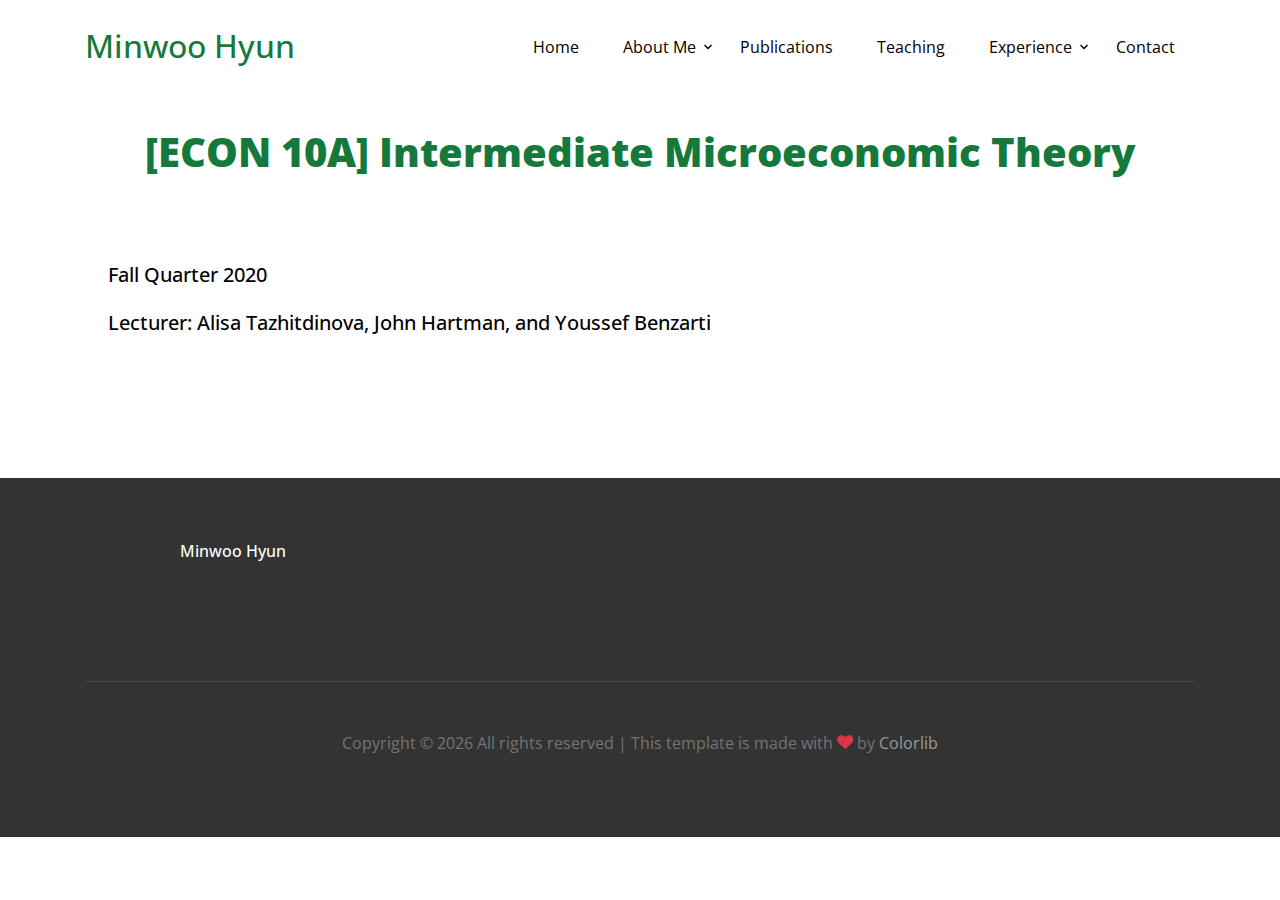
==== commit 94ccc8b0: "picture change" ====
--- a/teaching_20f.html
+++ b/teaching_20f.html
@@ -107,19 +107,19 @@
         <div class="container">
             <div class="row mb-5">
                 <div class="col-12 text-center" data-aos="fade-up">
-                    <h2 class="section-title mb-3">ECON10A: Intermediate Microeconomic Theory</h2>
+                    <h2 class="section-title mb-3">[ECON 10A] Intermediate Microeconomic Theory</h2>
                 </div>
             </div>
 
             <div class="row exp-item mb-3" data-aos="fade-up" data-aos-delay="">
                 <div class="col-12">
-                    <h5 class="h5 mb-4 text-black">Lecturer: John Hartman</h5>
-                    <h5 class="h5 mb-4 text-black">TA: Minwoo Hyun</h5>
-
-                </div>
-            </div>
-
-            <div class="row exp-item bg-light mb-3" data-aos="fade-up" data-aos-delay="">
+                    <h5 class="h5 mb-4 text-black">Fall Quarter 2020</h5>
+                    <h5 class="h5 mb-4 text-black">Lecturer: Alisa Tazhitdinova, John Hartman, and Youssef Benzarti</h5>
+
+                </div>
+            </div>
+
+            <!-- <div class="row exp-item bg-light mb-3" data-aos="fade-up" data-aos-delay="">
                 <div class="col-12">
                     <h5 class="h5 mb-4 text-black">Problem Set</h5>
                     <ul class="list-unstyled ul-check success">
@@ -129,9 +129,9 @@
                         <li>Problem Set 4 (Due: Dec 03)</li>
                     </ul>
                 </div>
-            </div>
-
-            <div class="row exp-item bg-light mb-3" data-aos="fade-up" data-aos-delay="">
+            </div> -->
+
+            <!-- <div class="row exp-item bg-light mb-3" data-aos="fade-up" data-aos-delay="">
                 <div class="col-12">
                     <h5 class="h5 mb-4 text-black">Problem Solution</h5>
                     <ul class="list-unstyled ul-check success">
@@ -141,7 +141,7 @@
                         <li>Problem Solution 4 (Due: Dec 03)</li>
                     </ul>
                 </div>
-            </div>
+            </div> -->
         </div>
         
     </section>
--- a/css/style.css
+++ b/css/style.css
@@ -2073,7 +2073,7 @@
 
 .social-media {
     display: inline-block;
-    float: left;
+    float: none;
     margin-bottom: 0px;
     padding: 0;
 }
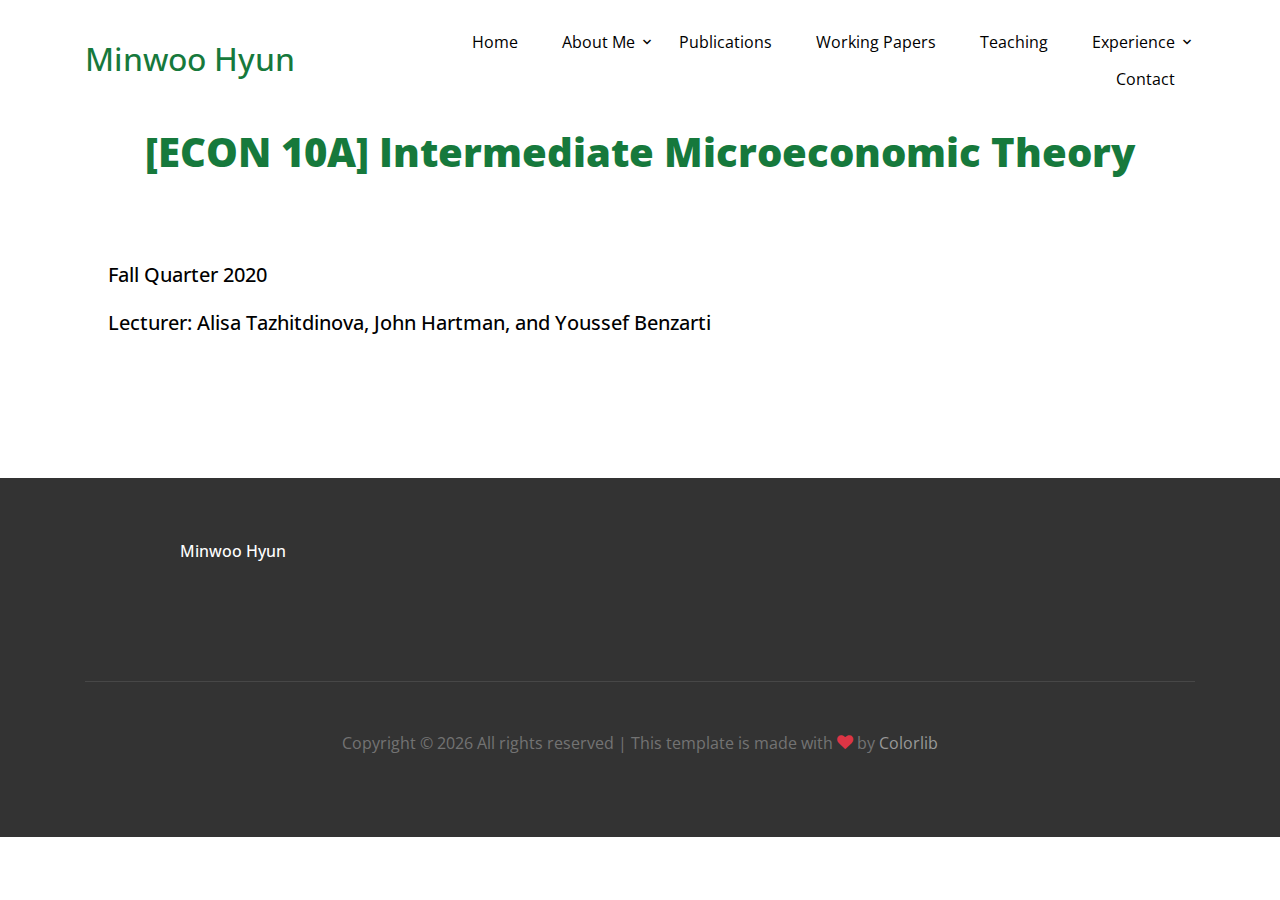
==== commit d0942df0: "add wp section" ====
--- a/teaching_20f.html
+++ b/teaching_20f.html
@@ -26,7 +26,7 @@
 
     <link rel="stylesheet" href="css/style.css">
     <!-- Global site tag (gtag.js) - Google Analytics -->
-    <script async src="https://www.googletagmanager.com/gtag/js?id=UA-167402084-1"></script>
+    <!-- <script async src="https://www.googletagmanager.com/gtag/js?id=UA-167402084-1"></script>
     <script>
         window.dataLayer = window.dataLayer || [];
 
@@ -36,7 +36,7 @@
         gtag('js', new Date());
 
         gtag('config', 'UA-167402084-1');
-    </script>
+    </script> -->
 
 </head>
 
@@ -77,6 +77,8 @@
                                 </li>
 
                                 <li><a href="index.html#publication-section" class="nav-link">Publications</a></li>
+
+                                <li><a href="index.html#wp-section" class="nav-link">Working Papers</a></li>
 
                                 <li><a href="index.html#teaching-section" class="nav-link">Teaching</a></li>
 
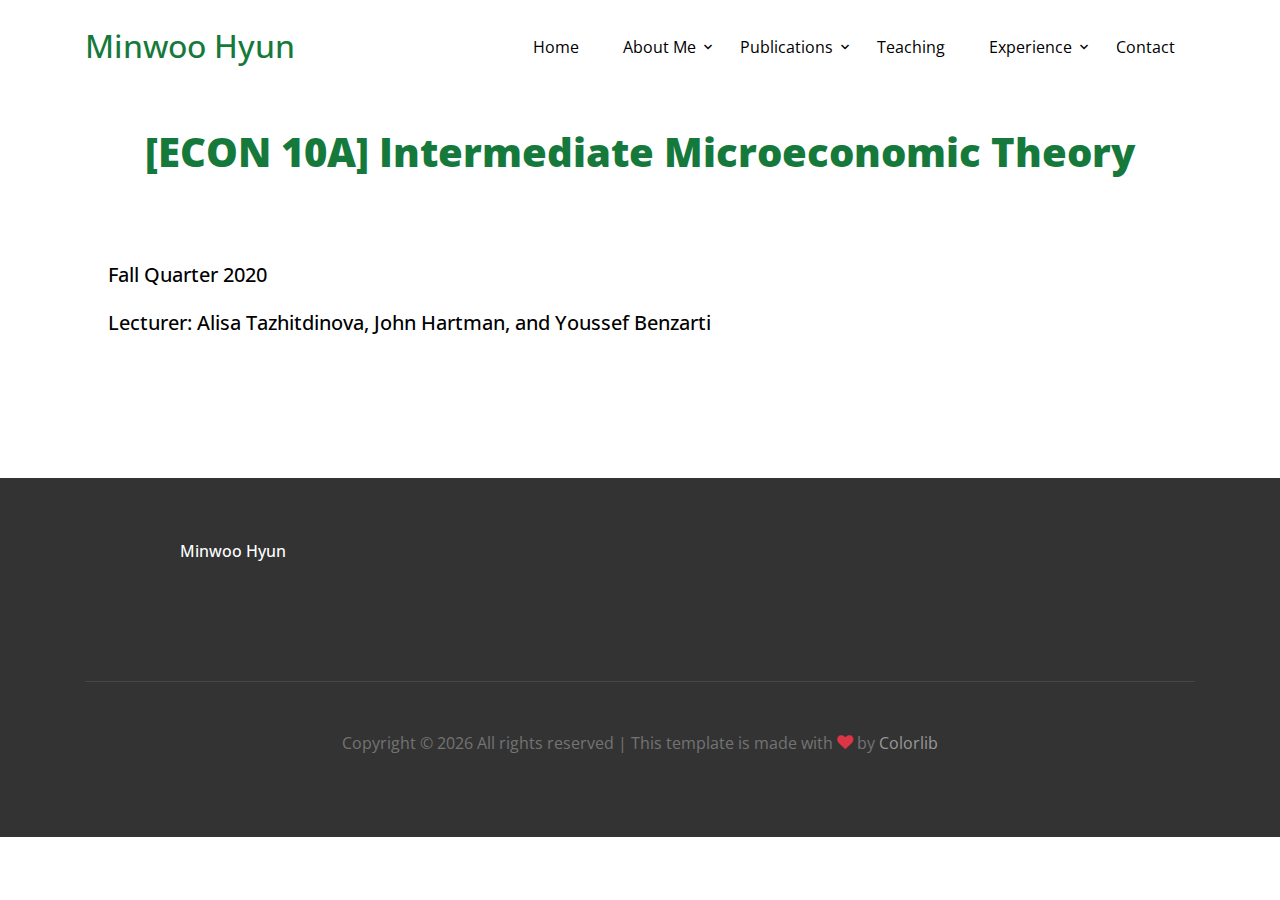
==== commit 54f73268: "minor change in wp section" ====
--- a/teaching_20f.html
+++ b/teaching_20f.html
@@ -67,18 +67,22 @@
                         <nav class="site-navigation position-relative text-right" role="navigation">
 
                             <ul class="site-menu main-menu js-clone-nav mr-auto d-none d-lg-block">
-                                <li><a href="ndex.html#home-section" class="nav-link">Home</a></li>
+                                <li><a href="index.html#home-section" class="nav-link">Home</a></li>
 
                                 <li class="has-children">
                                     <a href="index.html#about-section" class="nav-link">About Me</a>
                                     <ul class="dropdown">
-                                        <li><a href="ndex.html#education-section" class="nav-link">Education</a></li>
+                                        <li><a href="index.html#education-section" class="nav-link">Education</a></li>
                                     </ul>
                                 </li>
 
-                                <li><a href="index.html#publication-section" class="nav-link">Publications</a></li>
-
-                                <li><a href="index.html#wp-section" class="nav-link">Working Papers</a></li>
+                                <li class="has-children">
+                                    <a href="index.html#publication-section" class="nav-link">Publications</a>
+
+                                    <ul class="dropdown">
+                                        <li><a href="index.html#wp-section" class="nav-link">Working Papers</a></li>
+                                    </ul>
+                                </li>
 
                                 <li><a href="index.html#teaching-section" class="nav-link">Teaching</a></li>
 
